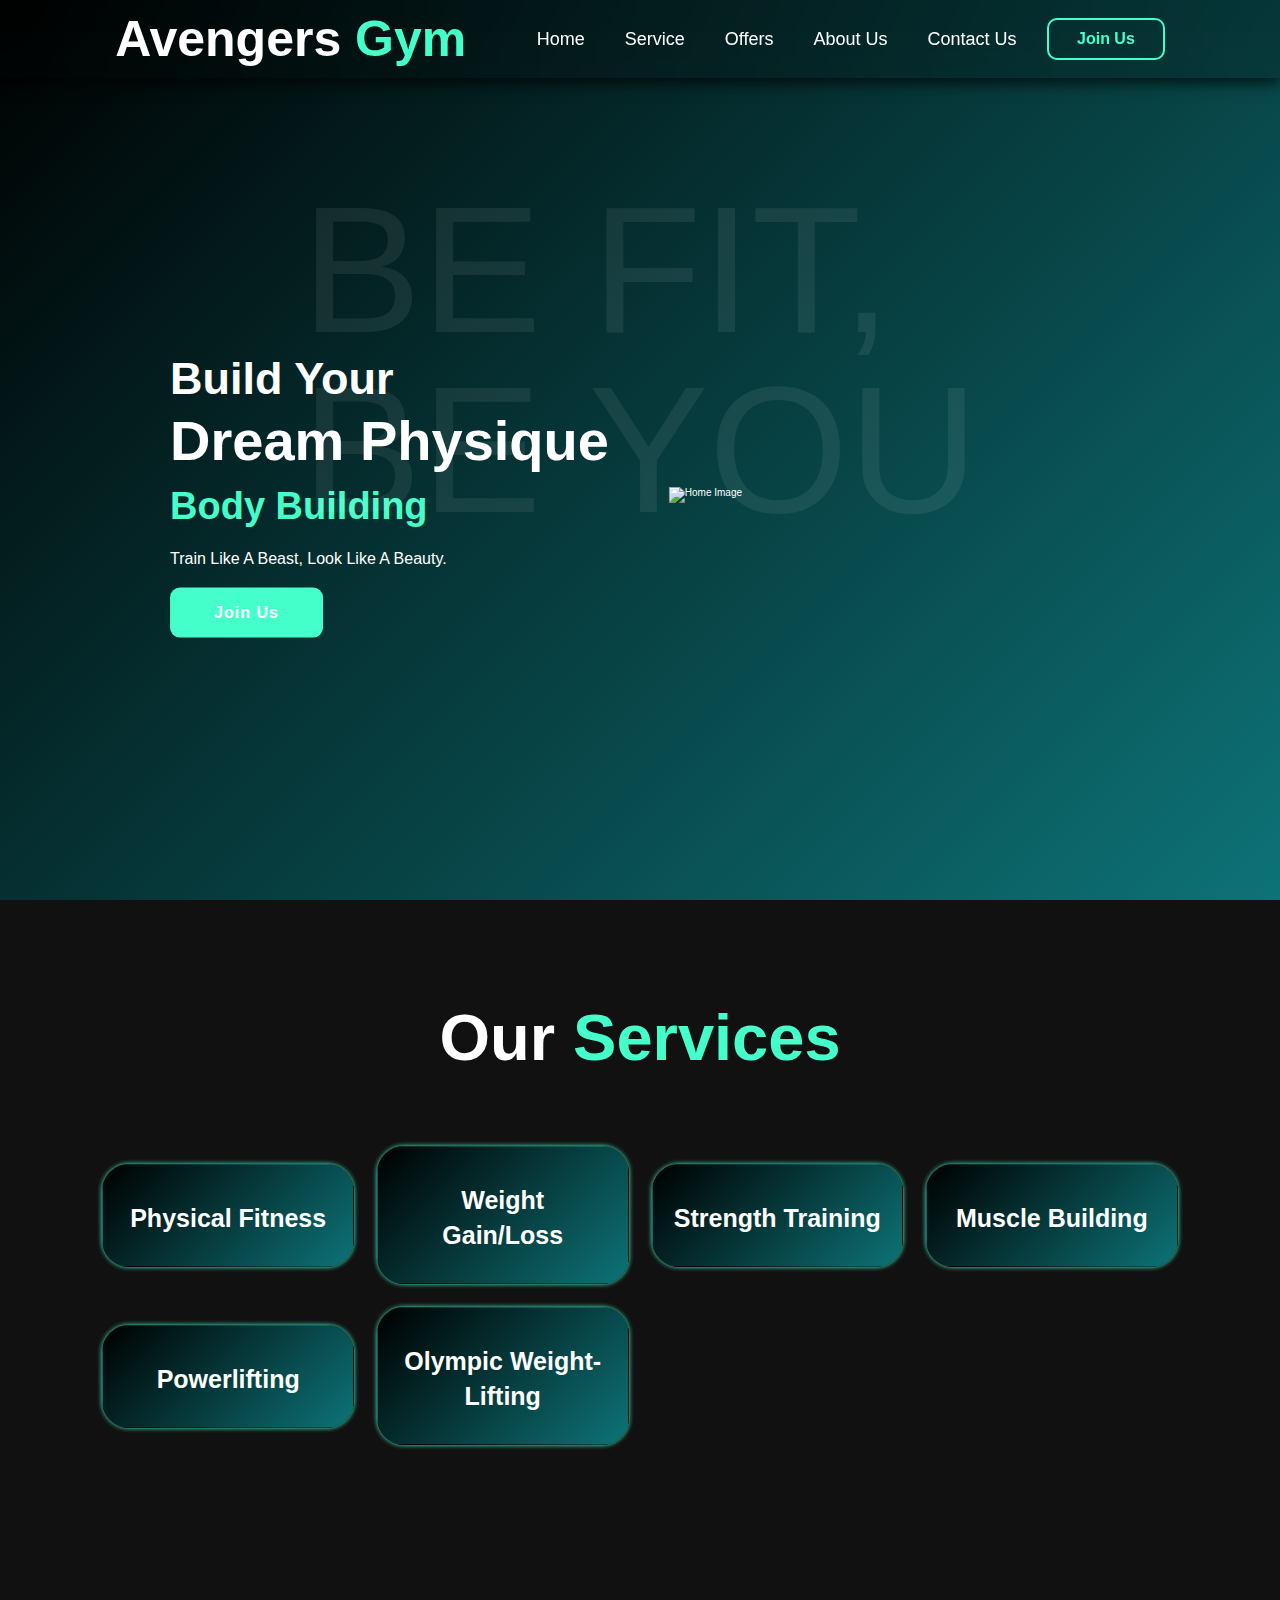
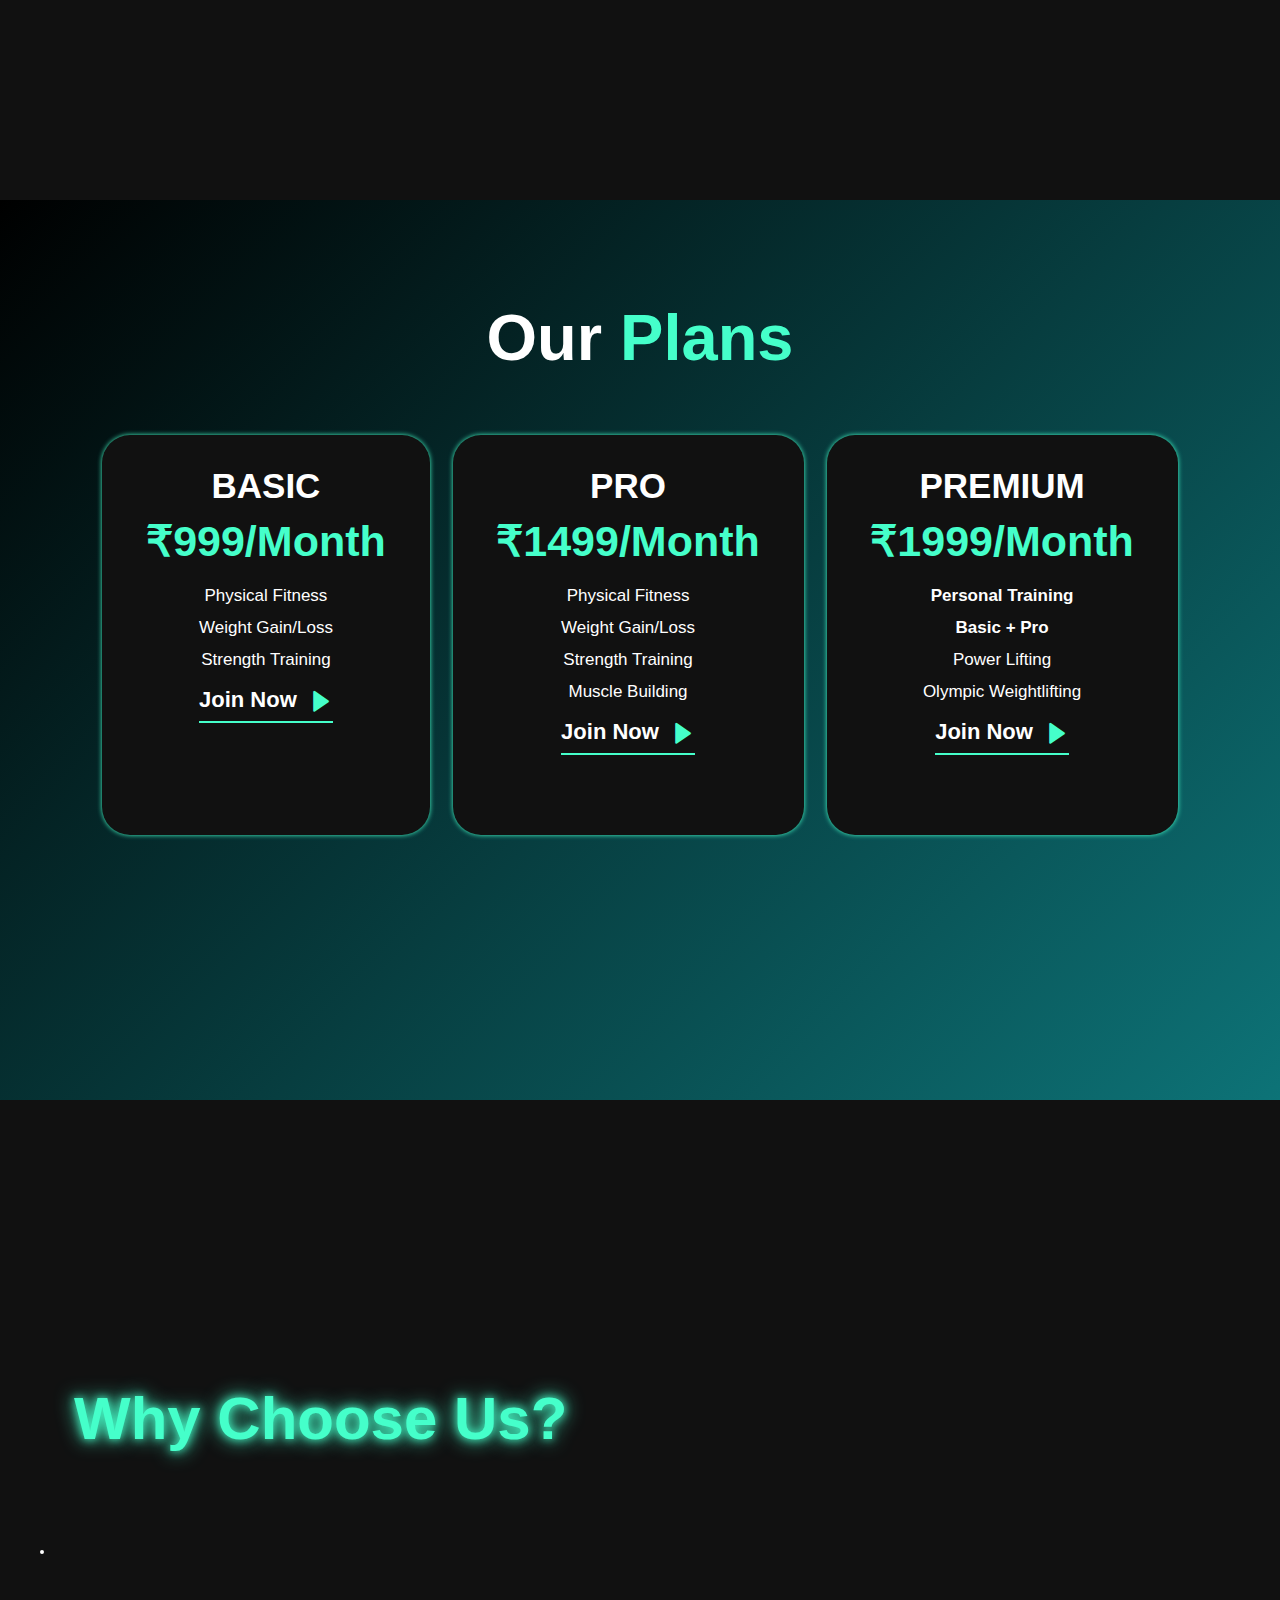
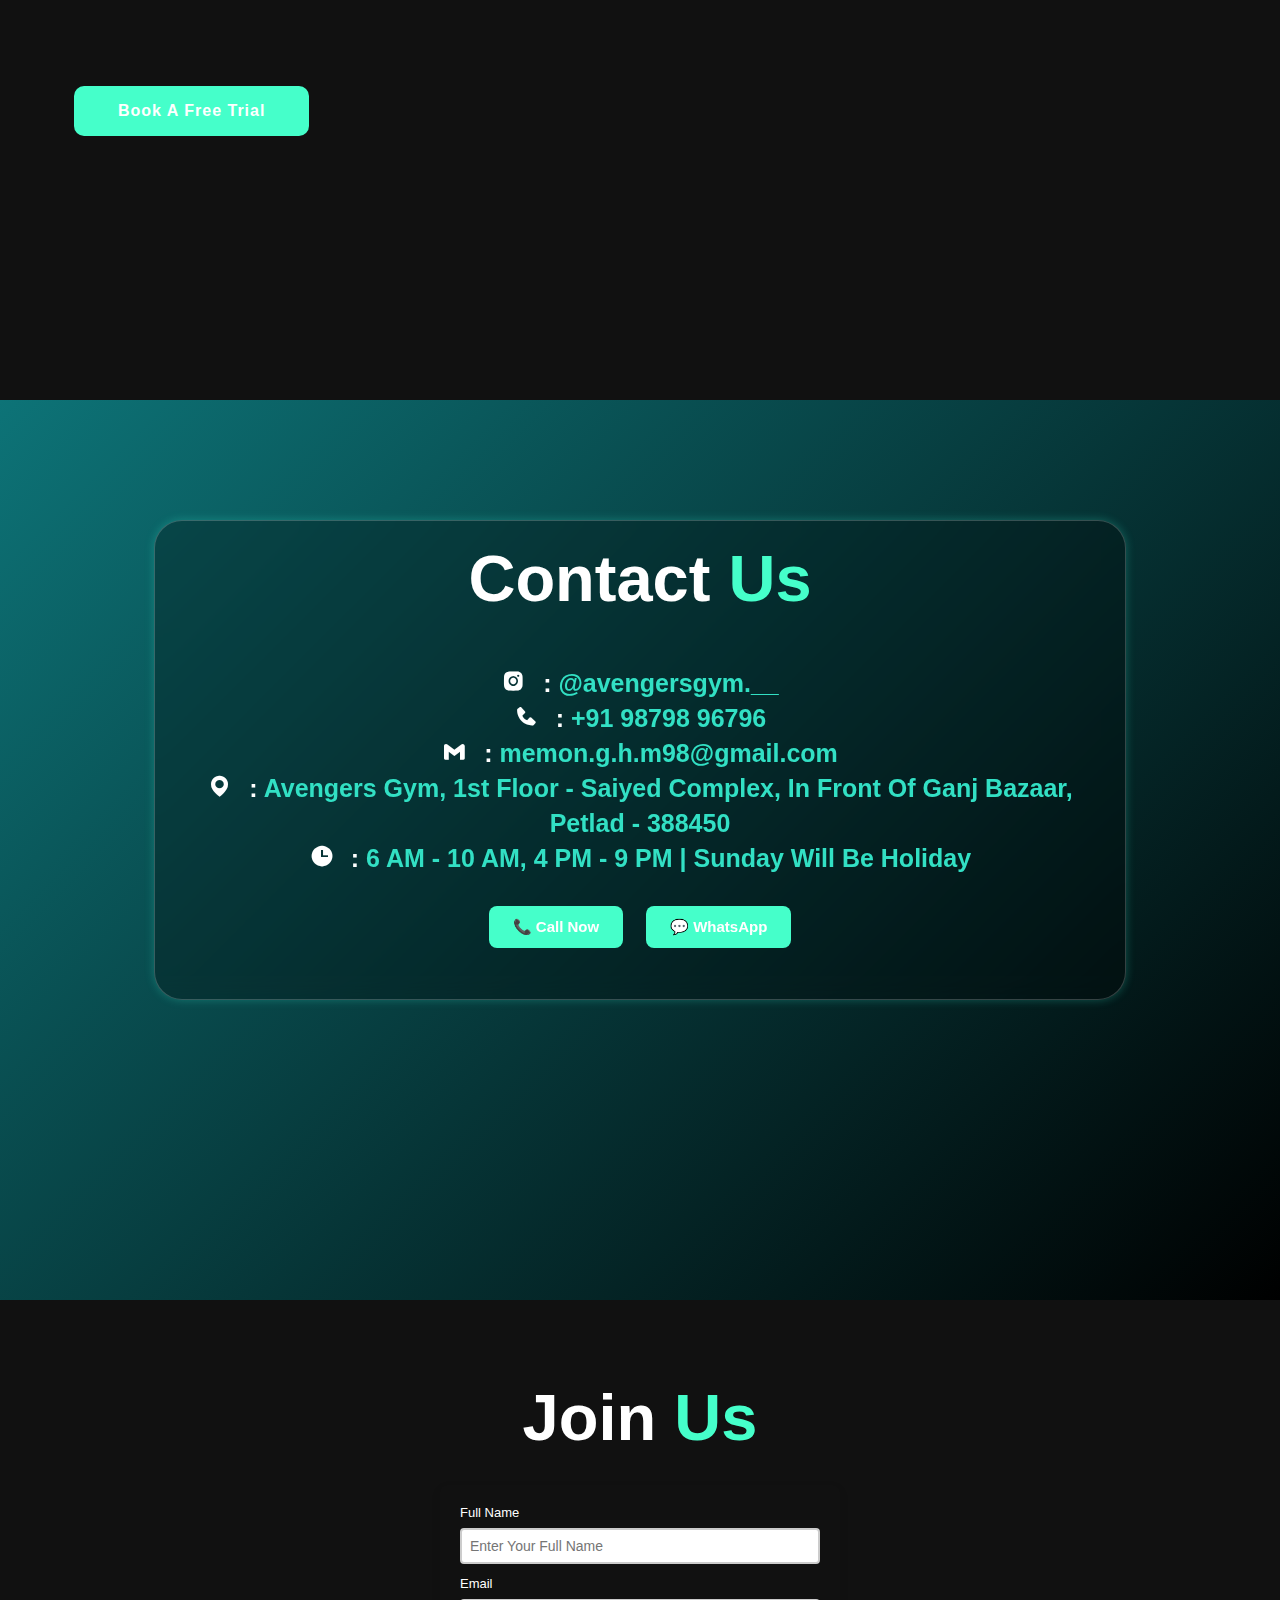
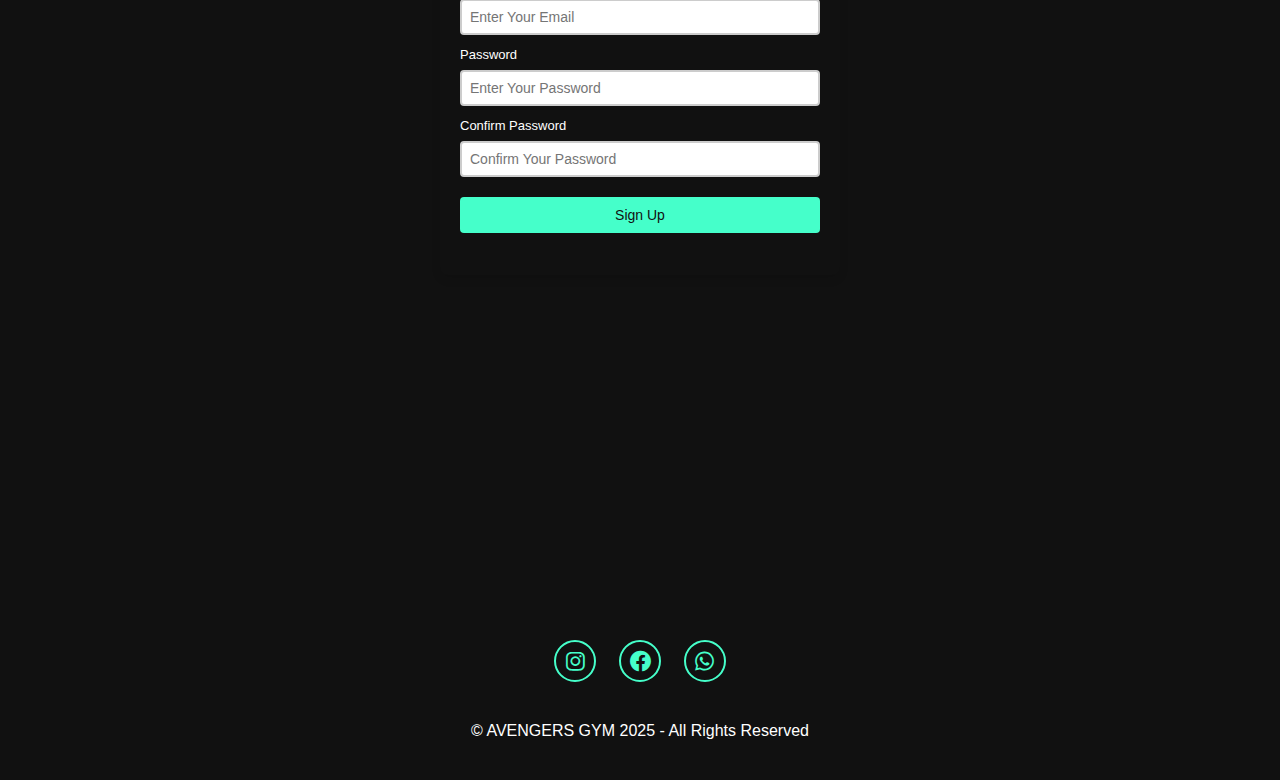
==== index.html @ ad90dfa6 "Fix Bugs In Menu Button & Improve Responsiveness" ====
<!DOCTYPE html>
<html lang="en">
<head>
    <meta charset="UTF-8">
    <meta name="viewport" content="width=device-width, initial-scale=1.0">
    <link href="https://unpkg.com/boxicons@2.1.4/css/boxicons.min.css" rel="stylesheet">
    <link href="style.css" rel="stylesheet">
    <link rel="webpage icon" type="png" href="Docs/dumbbell.png">
    <title>Avengers Gym</title>
</head>
<body>
    <!--Header Section -->
    <header>
        <a href="#home" class="logo">Avengers <span>Gym</span></a>
        <div class='bx bx-menu' id="menu-icon"></div>
        <ul class="navbar">
            <li><a href="#home">Home</a></li>
            <li><a href="#services">Service</a></li>
            <li><a href="#plans">Offers</a></li>
            <li><a href="#about">About Us</a></li>
            <li><a href="#contact">Contact Us</a></li>
        </ul>
        <div class="top-btn">
            <a href="#join-us" class="nav-btn">Join Us</a>
        </div>
    </header>

    <!-- Home Section -->
    <section class="home" id="home">
        <div class="home-content">
            <h3>Build Your</h3>
            <h1>Dream Physique</h1>
            <h3><span class="multiple-text">Body Building</span></h3>
            
            <p>Train Like A Beast, Look Like A Beauty.</p>
            
            <a href="#join-us" class="btn">Join Us</a>
        </div>

        <div class="home-img">
            <img src="Docs/GYM-MAIN.png" alt="Home Image">
        </div>
    </section>

    <!-- Services Section -->
     <section class="services" id="services">
        <h2 class="heading">Our <span>Services</span></h2>

        <div class="services-content">
            <div class="row">
                <img src="Docs/GYM-1.jpg"alt="">
                <h4>Physical Fitness</h4>
            </div>
            <div class="row">
                <img src="Docs/GYM-2.jpg"alt="">
                <h4>Weight Gain/Loss</h4>
            </div>
            <div class="row">
                <img src="Docs/GYM-3.jpg"alt="">
                <h4>Strength Training</h4>
            </div>
            <div class="row">
                <img src="Docs/GYM-4.jpg"alt="">
                <h4>Muscle Building</h4>
            </div>
            <div class="row">
                <img src="Docs/GYM-5.jpg"alt="">
                <h4>Powerlifting</h4>
            </div>
            <div class="row">
                <img src="Docs/GYM-6.jpg"alt="">
                <h4>Olympic Weight-Lifting</h4>
            </div> 
        </div>
     </section>

      <!-- Pricing Section -->
      <section class="plans" id="plans">
        <h2 class="heading">Our <span>Plans</span></h2>
        <div class="plans-content">
            <div class="box">
                <h3>BASIC</h3>
                <h2><span>₹999/Month</span></h2>
                <ul>
                    <li>Physical Fitness</li>
                    <li>Weight Gain/Loss</li>
                    <li>Strength Training</li>
                </ul>
                <a href="#join-us">
                    Join Now
                    <i class='bx bxs-right-arrow'></i>
                </a>
            </div>
            <div class="box">
                <h3>PRO</h3>
                <h2><span>₹1499/Month</span></h2>
                <ul>
                    <li>Physical Fitness</li>
                    <li>Weight Gain/Loss</li>
                    <li>Strength Training</li>
                    <li>Muscle Building</li>
                </ul>
                <a href="#join-us">
                    Join Now
                    <i class='bx bxs-right-arrow'></i>
                </a>
            </div>
            <div class="box">
                <h3>PREMIUM</h3>
                <h2><span>₹1999/Month</span></h2>
                <ul>
                    <li><b>Personal Training</b></li>
                    <li><b>Basic + Pro</b></li>
                    <li>Power Lifting</li>
                    <li>Olympic Weightlifting</li>
                </ul>
                <a href="#join-us">
                    Join Now
                    <i class='bx bxs-right-arrow'></i>
                </a>
            </div>
    </div>
    </section>
    
    <!-- About Section -->
     <section class="about" id="about">
       <div class="about-img">
           <img src="Docs/ABOUT.jpg" alt="">
       </div>
       <div class="about-content">
           <h2 class="heading">Why Choose Us?</h2>
           <p>At Avenger Gym, We’re Committed To Helping You Achieve Your Fitness Goals. </p>
           <p>Whether You’re A Beginner Or A Fitness Enthusiast, Our State-Of-The-Art Facility, Expert Trainers, And Supportive Community Are Here To Guide You Every
               Step Of The Way.</p>
           <p>From Strength Training To Weight Management And Overall Wellness, We Offer Everything You Need To Transform Your Lifestyle.</p>
           <p>Join Us Today And Unleash The Hero Within You !</p>
               <a href="#join-us" class="btn">Book A Free Trial</a>
       </div>
     </section>

     <!-- Contact Us Section -->
    <section class="contact" id="contact">
        <div class="contact-content">
            <h2 class="heading">Contact <span>Us</span></h2>
            <div class="contact-info">
                <p><strong><i class='bx bxl-instagram-alt'></i> : </strong> <a href="https://www.instagram.com/avengersgym.__?utm_source=ig_web_button_share_sheet&igsh=ZDNlZDc0MzIxNw==" target="_blank">@avengersgym.__</a></p>
                <p><strong><i class='bx bxs-phone'></i> : </strong> <a href="tel:+919879896796" target="_blank">+91 98798 96796</a></p>
                <p><strong><i class='bx bxl-gmail'></i> : </strong> <a href="mailto:memon.g.h.m98@gmail.com" target="_blank">memon.g.h.m98@gmail.com</a></p>
                <p><strong><i class='bx bxs-map'></i> : </strong><a href="https://maps.app.goo.gl/wfqD84G5ADTEjKHA9" target="_blank"> Avengers Gym, 1st Floor - Saiyed Complex, In Front Of Ganj Bazaar, Petlad - 388450 </a></p>
                <p><strong><i class='bx bxs-time'></i> :  </strong> <a href="#"> 6 AM - 10 AM, 4 PM - 9 PM | Sunday Will Be Holiday</a></p>
            </div>
            <div class="contact-buttons">
                <a href="tel:+919879896796" class="contact-btn">📞 Call Now</a>
                <a href="https://wa.me/919879896796" class="contact-btn">💬 WhatsApp</a>
            </div>            
        </div>
    </section>

    
    <!-- Join Us Section -->
    <section class="join-us" id="join-us">
        <h2 class="heading">Join <span>Us</span></h2>
        <form action="" class="registration-form">
            <div class="form-group">
                <label for="name">Full Name</label>
                <input type="text" id="name" name="name" placeholder="Enter Your Full Name" required>
            </div>
            <div class="form-group">
                <label for="email">Email</label>
                <input type="email" id="email" name="email" placeholder="Enter Your Email" required>
            </div>
            <div class="form-group">
                <label for="password">Password</label>
                <input type="password" id="password" name="password" placeholder="Enter Your Password" required>
            </div>
            <div class="form-group">
                <label for="confirm-password">Confirm Password</label>
                <input type="password" id="confirm-password" name="confirm-password" placeholder="Confirm Your Password" required>
            </div>
            <div class="form-group">
                <button type="submit" class="submit-btn">Sign Up</button>
            </div>
        </form>
    </section>

    <!-- Footer Section -->
     <footer class="footer">
        <div class="social">
            <a href="#"><i class='bx bxl-instagram'></i></a>
            <a href="#"><i class='bx bxl-facebook-circle'></i></a>
            <a href="#"><i class='bx bxl-whatsapp'></i></a>
        </div>

        <p class="copyright">
            &copy; AVENGERS GYM 2025 - All Rights Reserved
        </p>
     </footer>

     <script src="https://unpkg.com/typed.js@2.1.0/dist/typed.umd.js"></script>
     <script src="script.js"></script>
</body>
</html>
---- style.css ----
*{
    margin: 0;
    padding: 0;
    box-sizing: border-box;
    text-decoration: none;
    list-style: none;
    border: none;
    outline: none;
    scroll-behavior: smooth;
    font-family: 'Agency FB', Arial, sans-serif;
}
:root{
    --bg-color : linear-gradient(135deg, #000, #0d7377);
    --secondary-bg-color : #111;
    --text-color : #fff;
    --main-color : #45ffca;
}

html{
    scroll-behavior: smooth;
    font-size: 62.5%;
    overflow-x: hidden;
}

body{
    background: var(--bg-color);
    color: var(--text-color);
    background-attachment: fixed;
    background-size: cover;
    background-color: #000;
}

section{
    min-height: 100vh;
    padding: 10rem 8% 2rem;
}

/* Header Section Code */
header{
    position: fixed;
    width: 100%;
    top: 0;
    right: 0;
    z-index: 1000;
    display: flex;
    justify-content: space-between;
    align-items: center;
    padding: 1rem 9%;
    background: rgba(0, 0, 0, 0.2);
    backdrop-filter: blur(20px);
    box-shadow: 0px 4px 15px rgba(0, 0, 0, 0.8);
    transition: all 0.5 ease-in-out;
}

.logo{
    font-size: 5rem;
    color: var(--text-color);
    font-weight: 800;
    cursor: pointer;
    transition: 0.3s ease-in-out;
}
.logo:hover{
    transform: scale(1.1);
    color: var(--main-color);
    text-shadow: 0 0 10px var(--main-color), 0 0 20px var(--main-color);
}
span{
    color : var(--main-color);
}
.logo:hover span{
    color: var(--text-color);
}

.navbar{
    display: flex;
}

.navbar a{
    font-size: 1.8rem;
    font-weight: 500;
    color: var(--text-color);
    margin-left: 4rem;
    transition: all 0.5s ease-in-out, border-bottom 0.3s ease-in-out;
    border-radius: 3px solid transparent;
}

.navbar a:hover,
.navbar a.active{
    color: var(--main-color);
    border-bottom: 3px solid var(--main-color);
}

.nav-btn{
    display: inline-block;
    padding: 1rem 2.8rem;
    background: transparent;
    color: var(--main-color);
    border: 2px solid var(--main-color);
    border-radius: 1rem;
    font-size: 1.6rem;
    font-weight: 600;
    transition: all 0.5s ease;
}

.nav-btn:hover{
    background: var(--main-color);
    color: var(--secondary-bg-color);
    box-shadow: 0px 0px 10px var(--main-color);
}

#menu-icon{
    font-size: 3.6rem;
    background: rgba(0, 0, 0, 0.3); 
    backdrop-filter: blur(20px);
    cursor: pointer;
    display: none;
}

/* Home Section Code */
.home{
    display: flex;
    justify-content: center;
    align-items: center;
}
.home-content{
    position: absolute;
    top: 55%;
    left: 15%;
    transform: translateY(-50%) translateX(-5%);
}
.home-content h3{
    font-size: 4.5rem;
    font-weight: 700;
}
.home-content span{
    font-size: 3.8rem;
    font-weight: 550;
}
span{
    color: var(--main-color);
}
.home-content h1{
    font-size: 5.6rem;
    font-weight: 700;
    line-height: 1.3;
}
.home-img img {
    width: 45vw;
    position: absolute;
    top: 55%;
    right: 5%;
    transform: translateY(-50%) translateX(5%); /* Shifting to the right */
}
.home-img::before{
    content: 'BE FIT,\A BE YOU';
    position:absolute;
    top: 20%;
    left: 50%;
    transform: translateX(-50%);
    font-size: 18rem;
    font-weight: 400;
    line-height: 1;
    color: var(--text-color);
    opacity: 0.07;
    z-index: 1;
    white-space: pre;
}
.home-content p{
    font-size: 1.6rem;
    margin: 2rem 0;
}
.btn{
    display: inline-block;
    padding: 16px 44px;
    background: var(--main-color);
    border-radius: 1rem;
    box-shadow: none;
    font-size: 1.6rem;
    color: var(--text-color);
    letter-spacing: 0.1rem;
    font-weight: 600;
    transition:all 0.5s ease;
}
.btn:hover{
    color: var(--secondary-bg-color);
    box-shadow: 0 0 1.6rem var(--main-color);
    transform: scale(1.05);
}
.btn:active{
    transform: scale(0.98);
    box-shadow: inset 0 0 5s var(--main-color);
}

/* Services Section Code */
.services{
    background: var(--secondary-bg-color);
    text-align: center;
}
.heading{
    display: inline-block;
    font-size: 6.5rem;
    margin-bottom: 3rem;
    transition: 0.3s ease-in-out;
}
.heading:hover{
    transform: scale(1.1);
    text-shadow: 0 0 10px var(--main-color), 0 0 20px var(--main-color);
}
.services-content{
    display: grid;
    grid-template-columns: repeat(auto-fit, minmax(250px, 1fr));
    align-items: center;
    gap: 2.3rem;
    margin-top: 4.1rem;
}
.row{
    background: var(--bg-color);
    border-radius: 27px;
    border: 1px solid transparent;
    box-shadow: 0 0 5px var(--main-color);
    padding: 20px;
    transition: all 0.5s ease;
}
.row img{
    height: auto;
    width: 100%;
    border-radius: 27px;
    margin-bottom: 1.4rem;
}
.row h4{
    font-size: 2.5rem;
    font-weight: 700;
    margin-bottom: 10px;
    line-height: 1.4;
}
.row:hover{
    border: 1px solid var(--main-color);
    transform: translateY(-3px) scale(1.02);
    cursor: pointer;
}


/* Pricing Section */
.plans{
    background: var(--bg-color);
    text-align: center;
}
.plans-content{
    display: grid;
    grid-template-columns: repeat(auto-fit, minmax(200px, auto));
    align-items: center;
    gap: 2.3rem;
    margin-top: 3rem;
    padding: 0;
}
.plans-content .heading{
    display: inline-block;
    color: var(--main-color);
    padding: 2rem;
    text-align: center;
    font-size: 6rem;
    transition: 0.3s ease-in-out;
}
.box{
    padding: 30px 30px 50px 30px;
    height: 40rem;
    background: var(--secondary-bg-color);
    border-radius: 28px;
    border: 1px solid transparent;
    box-shadow: 0 0 5px var(--main-color);
    transition: all 0.5s ease;
    cursor: pointer;
}
.box h3{
    font-size: 35px;
    font-weight: 600;
    margin-bottom: 10px;
}
.box h2{
    font-size: 43px;
    font-weight: 700;
    margin-bottom: 20px;
}
.box ul li{
    list-style: none;
    font-size: 1.7rem;
    padding-bottom: 1.2rem;
}
.box a{
    display: inline-block;
    font-size: 22px;
    line-height: 1.2rem;
    font-weight: 700;
    padding: 7px 0;
    color: var(--text-color);
    border-bottom: 2px solid var(--main-color);
    transition: all 0.5s ease;
}
.box i{
    vertical-align: middle;
    font-size: 25px;
    color: var(--main-color);
    margin-left: 5px;
}
.box a:hover{
    color: var(--main-color);
    transform: scale(1.05);
    border-bottom: 2px solid var(--main-color);
}
.box:hover{
    border: 1px solid var(--main-color);
    transform: translateY(-5px) scale(1.02);
}

/* About Section Code */
.about{
    background: var(--secondary-bg-color);
    display: flex;
    justify-content: center;
    align-items: center;
    padding: 4rem;
    gap: clamp(1rem, 2vw, 2rem);
}

.about-img img{
    width: 35vw;
    border: 2px solid var(--text-color);
    border-radius: 1rem;
    transition: 0.5s ease;
}
.about-content{
    padding: 1rem;
}
.about-img img:hover{
    transform: scale(1.02);
    border: 2px solid var(--main-color);
    box-shadow: 0 10px 20px rgba(0, 0, 0, 0.5);
}
.about-content .heading{
    color: var(--main-color);
    text-align: center;
    font-size: 6rem;
    text-shadow: 0 0 10px var(--main-color), 0 0 20px var(--main-color);
}
.about-content h2{
    text-align: left;
    font-size: 2.5rem;
    line-height: 1.5;
    margin: 1rem 0;
}
.about-content p{
    font-size: 1.8rem;
    line-height: 1.8;
    margin: 2rem 0 2rem;
    margin: 1rem 0;
    opacity: 0;
    transform: translateY(20px);
    animation: fadeIn 1s forwards ease-out;
}
@keyframes fadeIn {
    0% { opacity: 0; transform: translateY(20px); }
    100% { opacity: 1; transform: translateY(0); }
}


/* Contact Us Section */
.contact {
    background: linear-gradient(135deg, #0d7377, #000); /* Gradient Background */
    padding: 12rem 12%;
    color: #ffffff; /* Text Color */
    text-align: center;
}
.contact-content{
    padding: 20px 20px 30px 20px;
    height: 48rem;
    background: rgba(0, 0, 0, 0.3);
    backdrop-filter: blur(10px);
    -webkit-backdrop-filter: blur(10px);
    border-radius: 28px;
    border: 1px solid rgba(255, 255, 255, 0.2);
    box-shadow: 0 0 10px rgba(50, 224, 196, 0.3);
    transition: all 0.5s ease;
    cursor: pointer;
}
.contact-content:hover{
    transform: scale(1.02);
    box-shadow: 0 0 20px var(--main-color), 0 0 40px var(--main-color);
    transition: all 0.4s ease-in-out;
}
.contact-content .heading {
    text-align: center;
    font-size: 6.5rem;
    margin-bottom: 3rem;
}
.contact-content .heading:hover{
    text-shadow: 0 0 10px var(--main-color), 0 0 20px var(--main-color);
}
.contact-content .heading span {
    color: var(--main-color);
}
.contact-info {
    font-size: 2.5rem;
    line-height: 3.5rem;
    margin-top: 2rem;
}
.contact-info i {
    color: var(--text-color);
    margin-right: 10px;
    font-size: 2.5rem;
}
.contact-info a{
    color: #32e0c4;
    text-decoration: none;
    font-weight: bold;
    transition: color 0.3s ease;
}
.contact-info a:hover{
    color: #14b8a6;
}
.contact-buttons {
    margin-top: 2rem;
}
.contact-btn {
    display: inline-block;
    background: var(--main-color);
    padding: 12px 24px;
    color: white;
    border-radius: 8px;
    text-decoration: none;
    font-weight: 800;
    font-size: 15px;
    margin: 10px;
    transition: 0.3s;
}
.contact-btn:hover {
    color: var(--secondary-bg-color);
    box-shadow: 0 0 1.6rem var(--main-color);
    transform: scale(1.1);
}

/* Join Us Section */
/* Section Styling */
.join-us {
    background-color: var(--secondary-bg-color);
    padding: 8rem 2rem;
    text-align: center;
}
  /* Form Styling */
.registration-form {
    max-width: 400px;
    margin: 0 auto;
    padding: 20px 20px 30px 20px;
    height: auto;
    background-color: var(--bg-color);
    border-radius: 8px;
    box-shadow: 0 4px 10px rgba(0, 0, 0, 0.1);
}
  /* Form Fields */
.form-group {
    margin-bottom: 12px;
    text-align: left;
}
  
  .form-group label {
    font-size: 13px;
    color: var(--text-color);
    margin-bottom: 8px;
    display: block;
  }
  
  .form-group input {
    width: 100%;
    padding: 8px;
    border: 2px solid #ccc;
    border-radius: 4px;
    font-size: 14px;
    transition: border 0.3s ease;
  }
  
  /* Focus Effect */
  .form-group input:focus {
    border: 2px solid var(--main-color);
    outline: none;
  }
  
  /* Submit Button */
  .submit-btn {
    width: 100%;
    padding: 10px;
    background-color: var(--main-color);
    color: var(--secondary-bg-color);
    border: none;
    border-radius: 4px;
    font-size: 14px;
    cursor: pointer;
    transition: 0.3s ease;
    margin-top: 8px;
  }
  
  /* Button Hover Effect */
  .submit-btn:hover {
    box-shadow: 0 0 1.6rem var(--main-color);
    transform: scale(1.05);
}
  
/* Footer Section */
.footer{
    position: relative;
    bottom: 0;
    width: 100%;
    padding: 40px 0;
    background-color: var(--secondary-bg-color);
}
.footer .social{
    text-align: center;
    padding-bottom: 20px;
    color: var(--main-color);
}
.footer .social a{
    font-size: 25px;
    color: var(--main-color);
    border: 2px solid var(--main-color);
    width: 42px;
    height: 42px;
    line-height: 42px;
    display: inline-block;
    text-align: center;
    border-radius: 50%;
    margin: 0 10px;
    transform: 0.3s ease-in-out;
}
.footer .social a:hover{
    transform: scale(1.2) translateY(-10px);
    background: var(--main-color);
    color: #131313;
    box-shadow: 0 0 25px var(--main-color);
}
.footer .copyright{
    margin-top: 20px;
    text-align: center;
    font-size: 16px;
    color: var(--text-color);
}

/* Scroll-Bar Design */
::-webkit-scrollbar {
    width: 0.5rem; /* Sleek scrollbar width */
}

::-webkit-scrollbar-thumb {
    background: linear-gradient(135deg, #0d7377, #45ffca); /* Matching gradient */
    border-radius: 10px; /* Rounded edges for a smooth look */
    transition: background 0.3s ease-in-out, box-shadow 0.3s ease-in-out; /* Smooth transitions */
}

::-webkit-scrollbar-thumb:hover {
    background: linear-gradient(135deg, #45ffca, #0d7377); /* Reverse gradient on hover */
    box-shadow: 0 0 10px rgba(69, 255, 202, 0.8); /* Glow effect on hover */
}

::-webkit-scrollbar-track {
    background: var(--secondary-bg-color); /* Subtle track background */
    border-radius: 10px;
}


/* Webpage Resolution */
@media (max-width: 1200px){
    html{
        font-size: 55%;
    }
}
@media (max-width: 991px){
    #menu-icon{
        display: block;
    }
    .navbar{
        position: absolute;
        top: 100%;
        right: -100%;
        width: 255px;
        min-height: 100vh;
        display: flex;
        flex-direction: column;
        transition: all 0.5s ease;
    }
    .navbar a{
        display: block;
        padding: 17px;
        font-size: 22px;
    }
    .navbar.active{
        right: 0;
    }
    header {
        padding: 2rem 3%;
    }
    section{
        padding: 10rem 3%;
    }
    .services{
        padding: 7rem;
    }
    .plans{
        padding: 10rem;
    }
    .about-content h2{
        margin-top: 2rem;
        text-align: center;
        font-size: 5rem;
    }
    .contact-content{
        margin-top: 2rem;
        text-align: center;
        font-size: 5rem;
    }
    .footer{
        padding: 40px 0;
    }
}
@media (max-width: 786px){
    .home{
        flex-direction: column;
    }
    .home-content h3{
        font-size: 4.5rem;
        margin-top: 1.5rem;
    }
    .home-content h1{
        font-size: 5rem;
        margin-top: 1.5rem;
    }
    .home-content{
        order: 2;
    }
    .home-img img{
        width: 70vw;
        margin-top: 4rem; 
    }
    #menu-icon{
        display: block;
    }
    .about{
        flex-direction: column;
    }
    .about-img img{
        width: 70vw;
        margin-top: 4rem;
    }
    .about-content{
        text-align: center;
    }
    .about-content h2{
        text-align: center;
    }
    .services h2{
        margin-bottom: 3rem;
    }
    .join-us h2 {
      font-size: 30px;
    }
    .registration-form {
      width: 90%;
    }
}
@media (max-width:617px){
    .home{
        flex-direction: column;
        justify-content: center;
        align-items: center;
    }
    .home-content{
        justify-content: center;
        align-items: center;
    }
    .home-content h3{
        font-size: 4rem;
        margin-top: 1.5rem;
    }
    .home-content h1{
        font-size: 4.5rem;
        margin-top: 1.5rem;
    }
    .home-content{
        order: 2;
    }
    .home-img img{
        width: 65vw;
        margin-top: 3rem; 
        top: 55%;
        right: 0;
    }
    .home-img::before{
        top: 40%;
        left: 50%;
        transform: translateX(-50%);
    }
    #menu-icon{
        display: block;
    }
    .about{
        flex-direction: column;
    }
    .about-img img{
        width: 70vw;
        margin-top: 4rem;
    }
    .about-content{
        text-align: center;
    }
    .about-content h2{
        text-align: center;
    }
    .services h2{
        margin-bottom: 3rem;
    }
    
    .contact-content{
        height: 55rem;
        margin-top: 2rem;
        text-align: center;
        font-size: 5rem;
    }
    .footer{
        padding: 40px 0;
    }
    .join-us h2 {
      font-size: 30px;
    }
    .registration-form {
      width: 90%;
    }
}
@media (max-width:450px){
    html{
        font-size: 50%;
    }
    #menu-icon{
        display: block;
    }
}
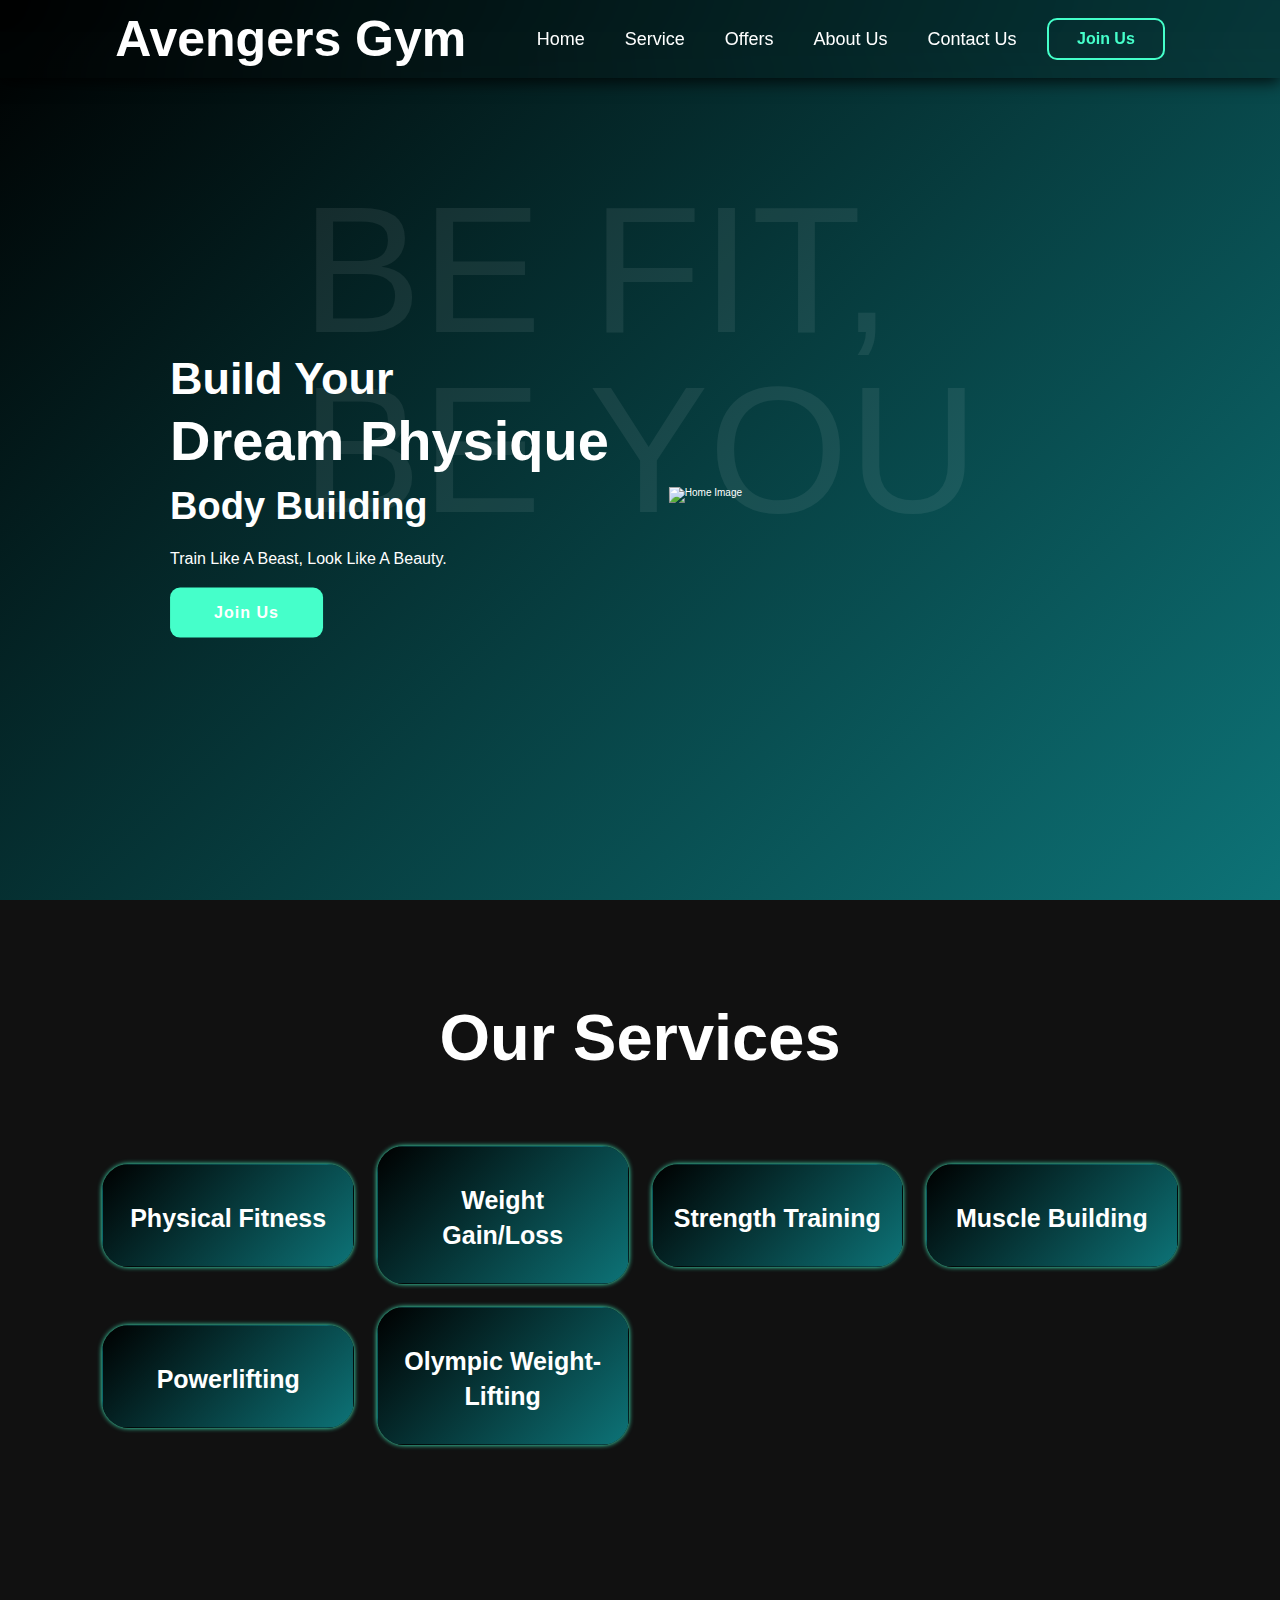
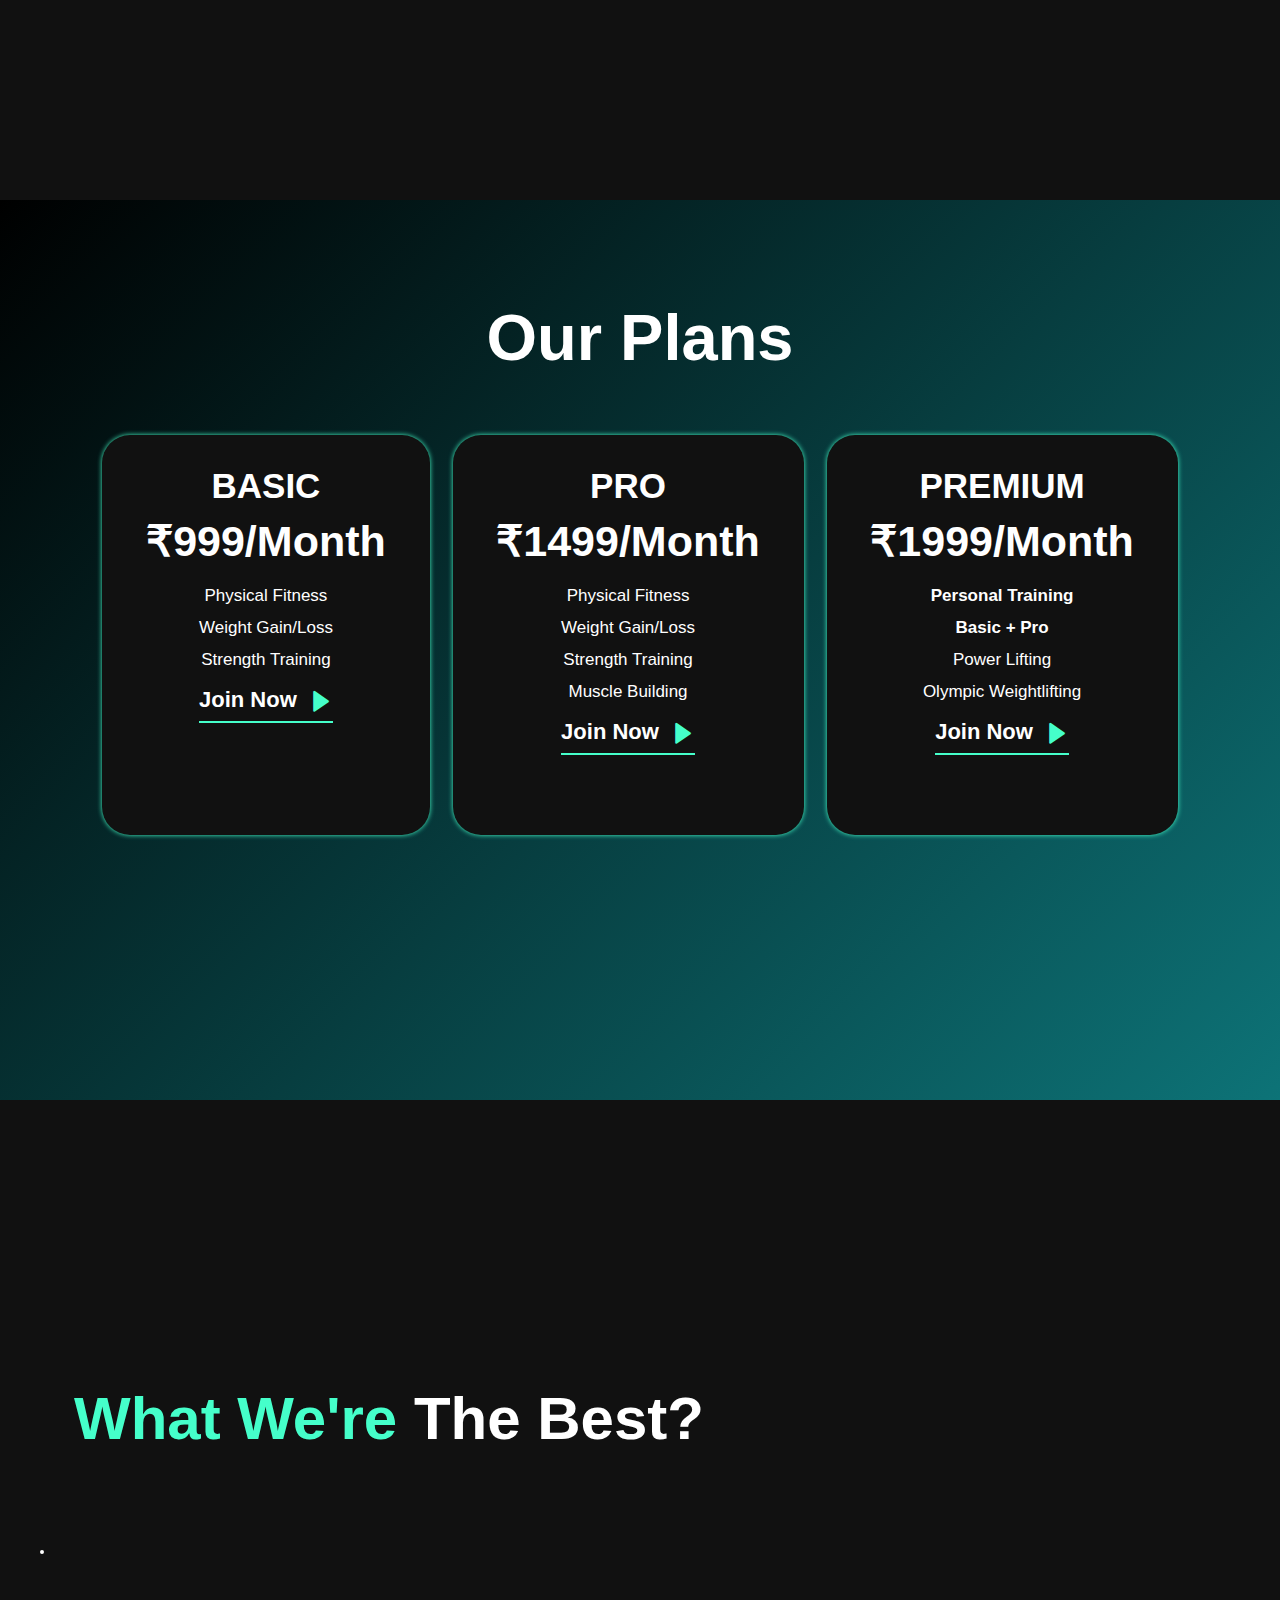
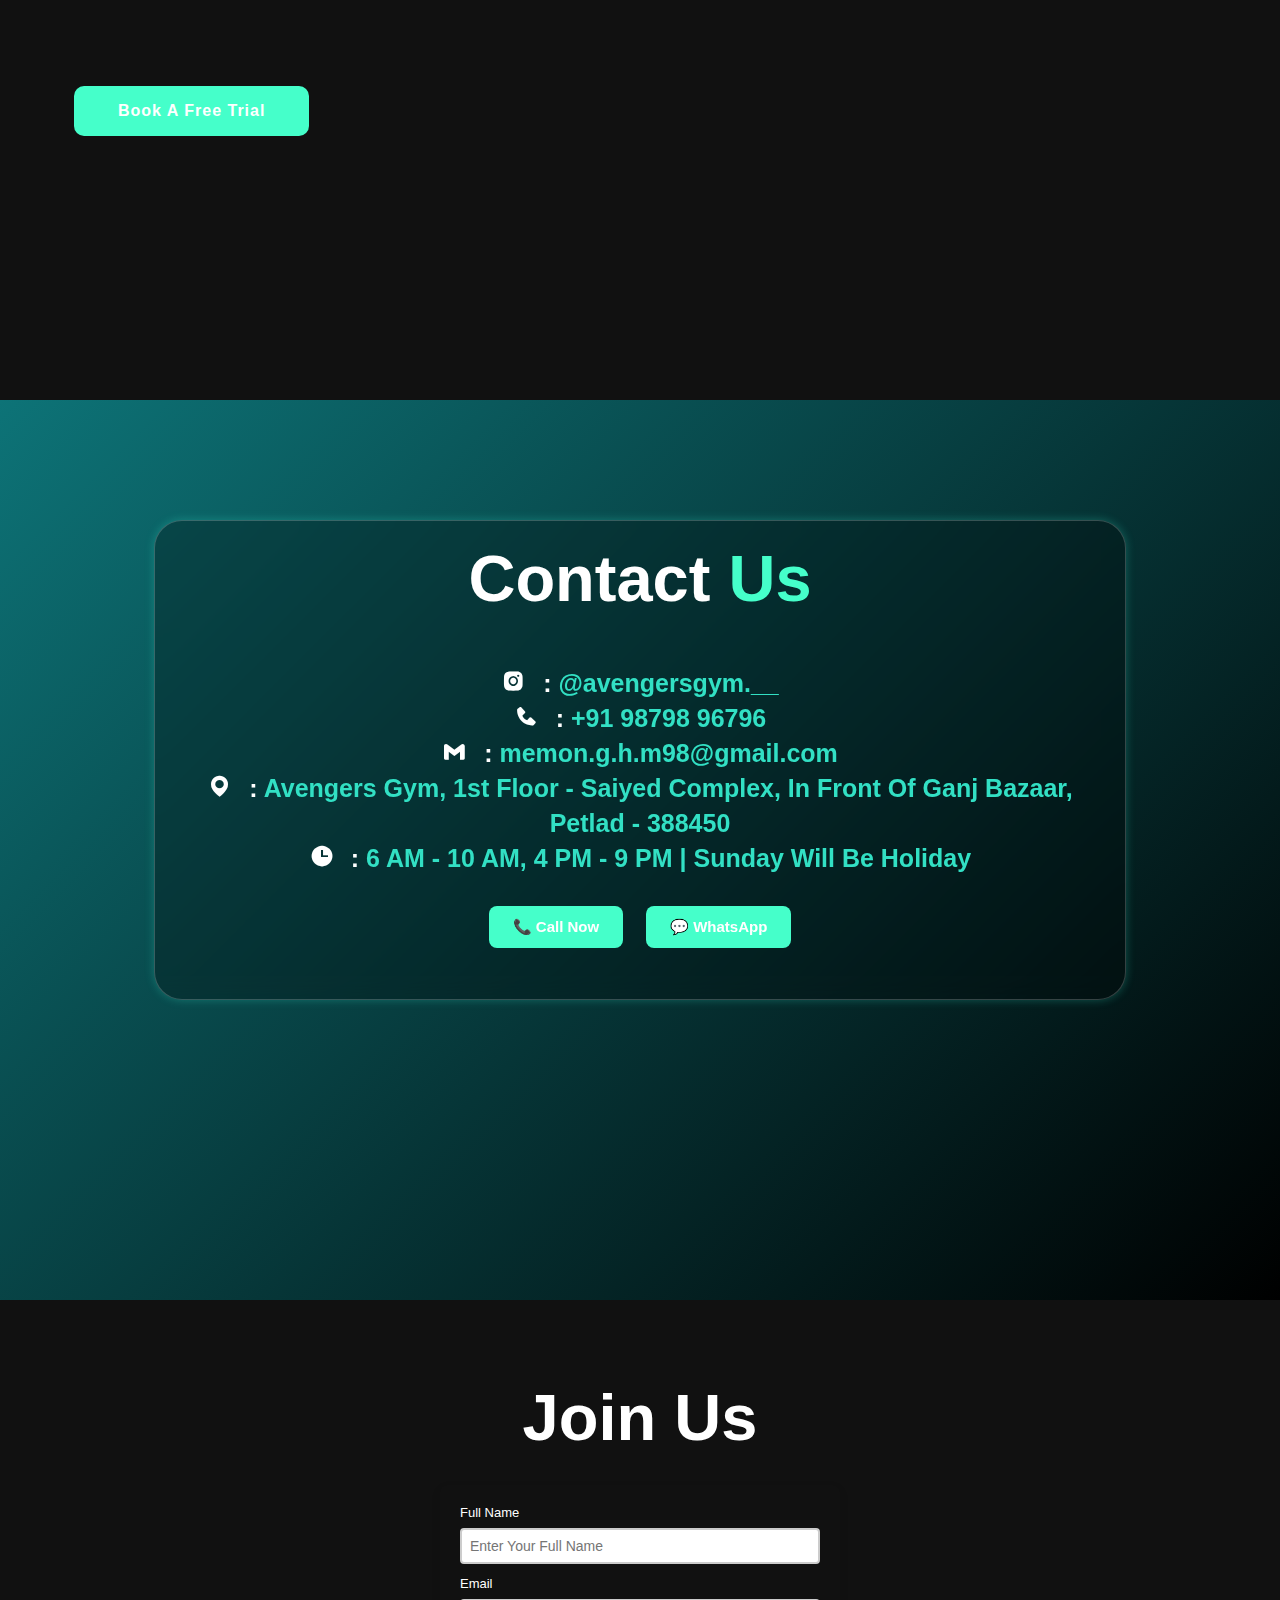
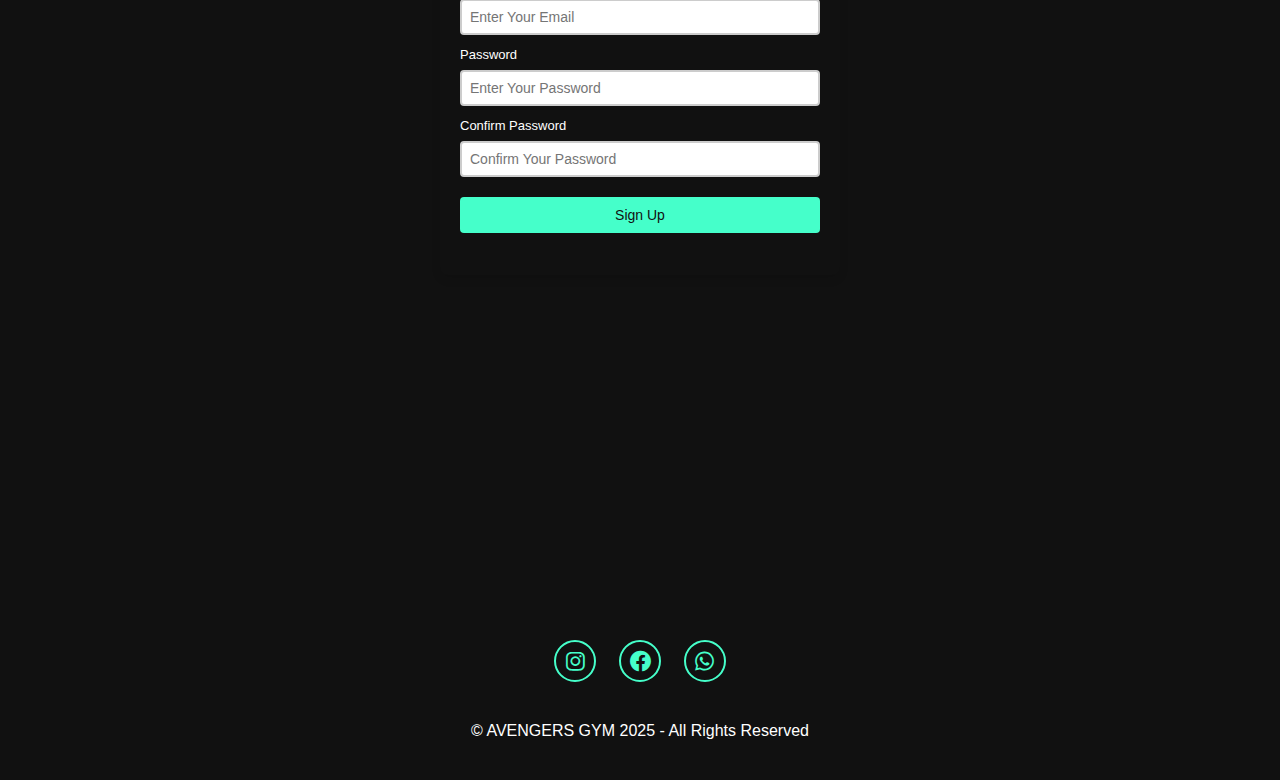
==== commit f65393e4: "Improve Styling Of About Us" ====
--- a/index.html
+++ b/index.html
@@ -128,7 +128,7 @@
            <img src="Docs/ABOUT.jpg" alt="">
        </div>
        <div class="about-content">
-           <h2 class="heading">Why Choose Us?</h2>
+           <h2 class="heading">What We're <span>The Best?</span></h2>
            <p>At Avenger Gym, We’re Committed To Helping You Achieve Your Fitness Goals. </p>
            <p>Whether You’re A Beginner Or A Fitness Enthusiast, Our State-Of-The-Art Facility, Expert Trainers, And Supportive Community Are Here To Guide You Every
                Step Of The Way.</p>
--- a/style.css
+++ b/style.css
@@ -340,7 +340,17 @@
     color: var(--main-color);
     text-align: center;
     font-size: 6rem;
-    text-shadow: 0 0 10px var(--main-color), 0 0 20px var(--main-color);
+}
+.about-content .heading:hover{
+    transform: scale(1.03);
+    color: var(--text-color);
+    text-shadow: 0 0 5px var(--main-color), 0 0 20px var(--main-color);
+}
+span{
+    color: var(--text-color);
+}
+.about-content .heading:hover span{
+    color: var(--main-color);
 }
 .about-content h2{
     text-align: left;
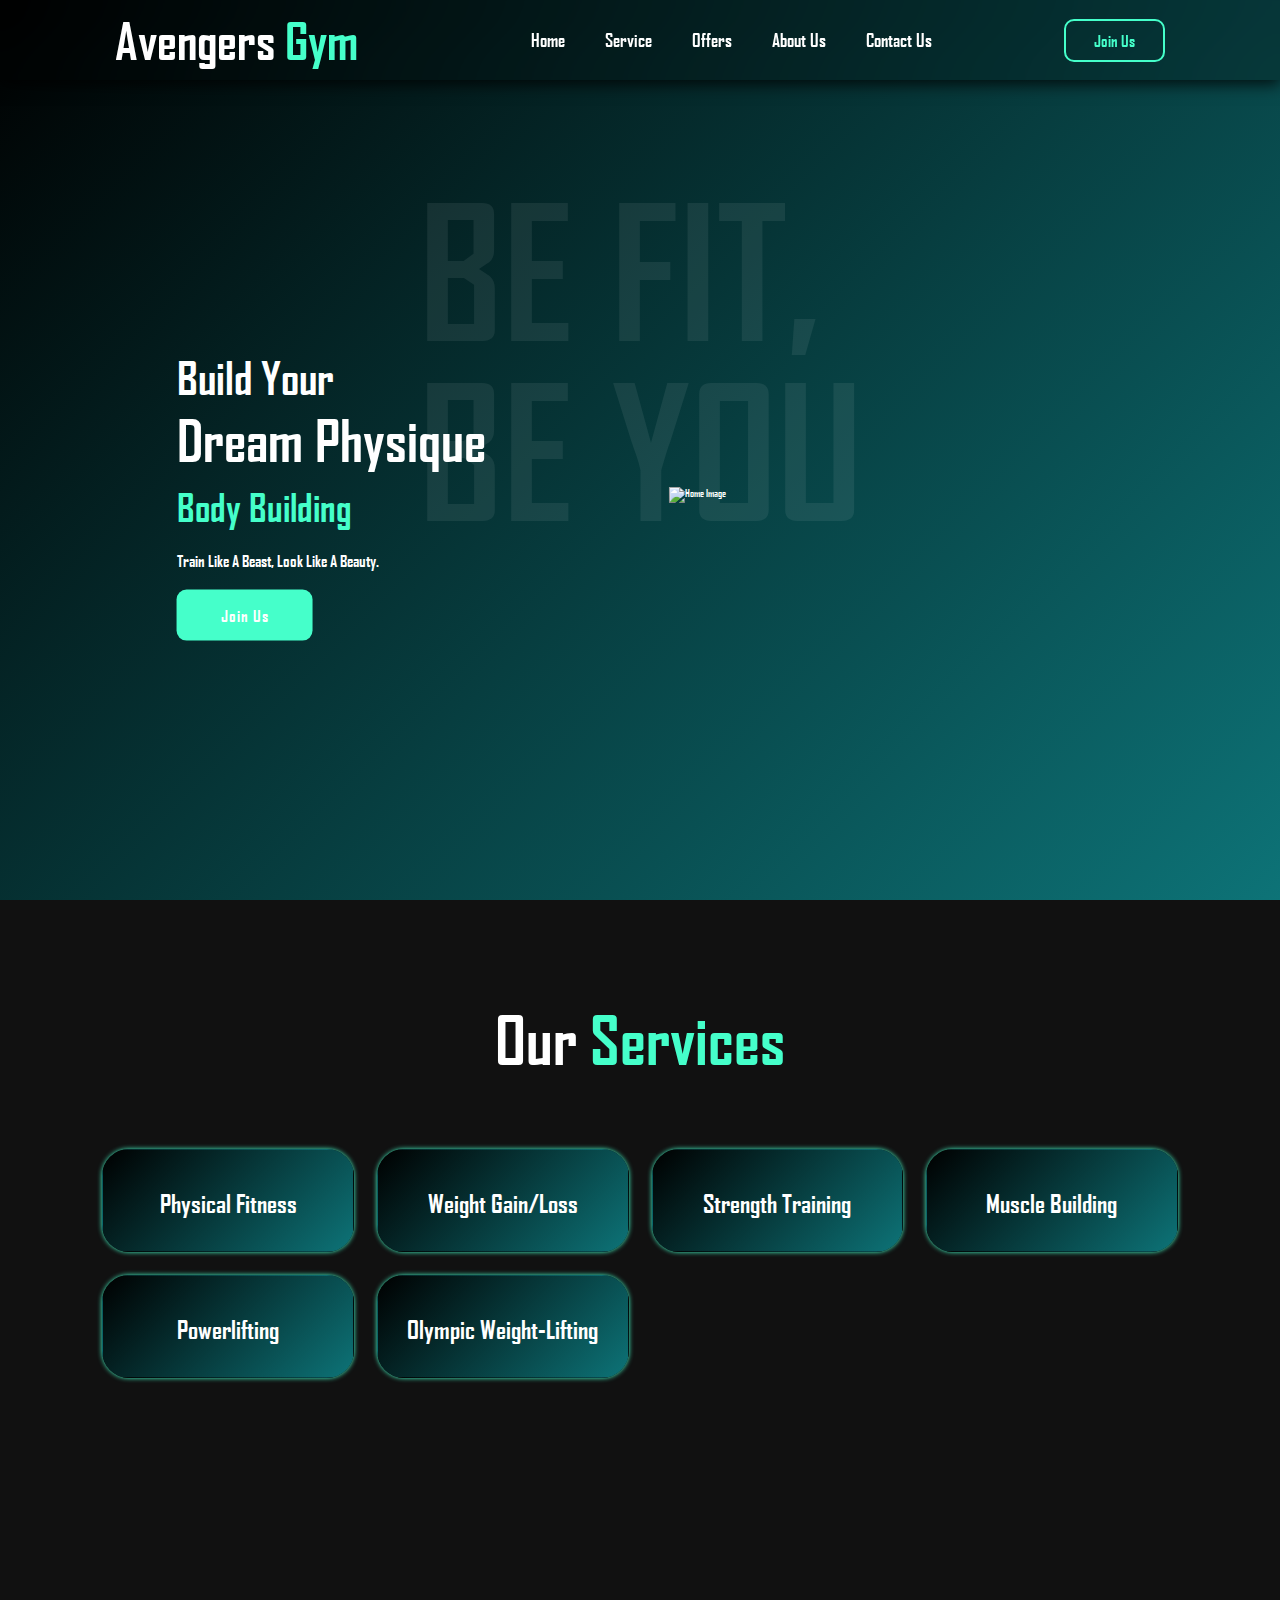
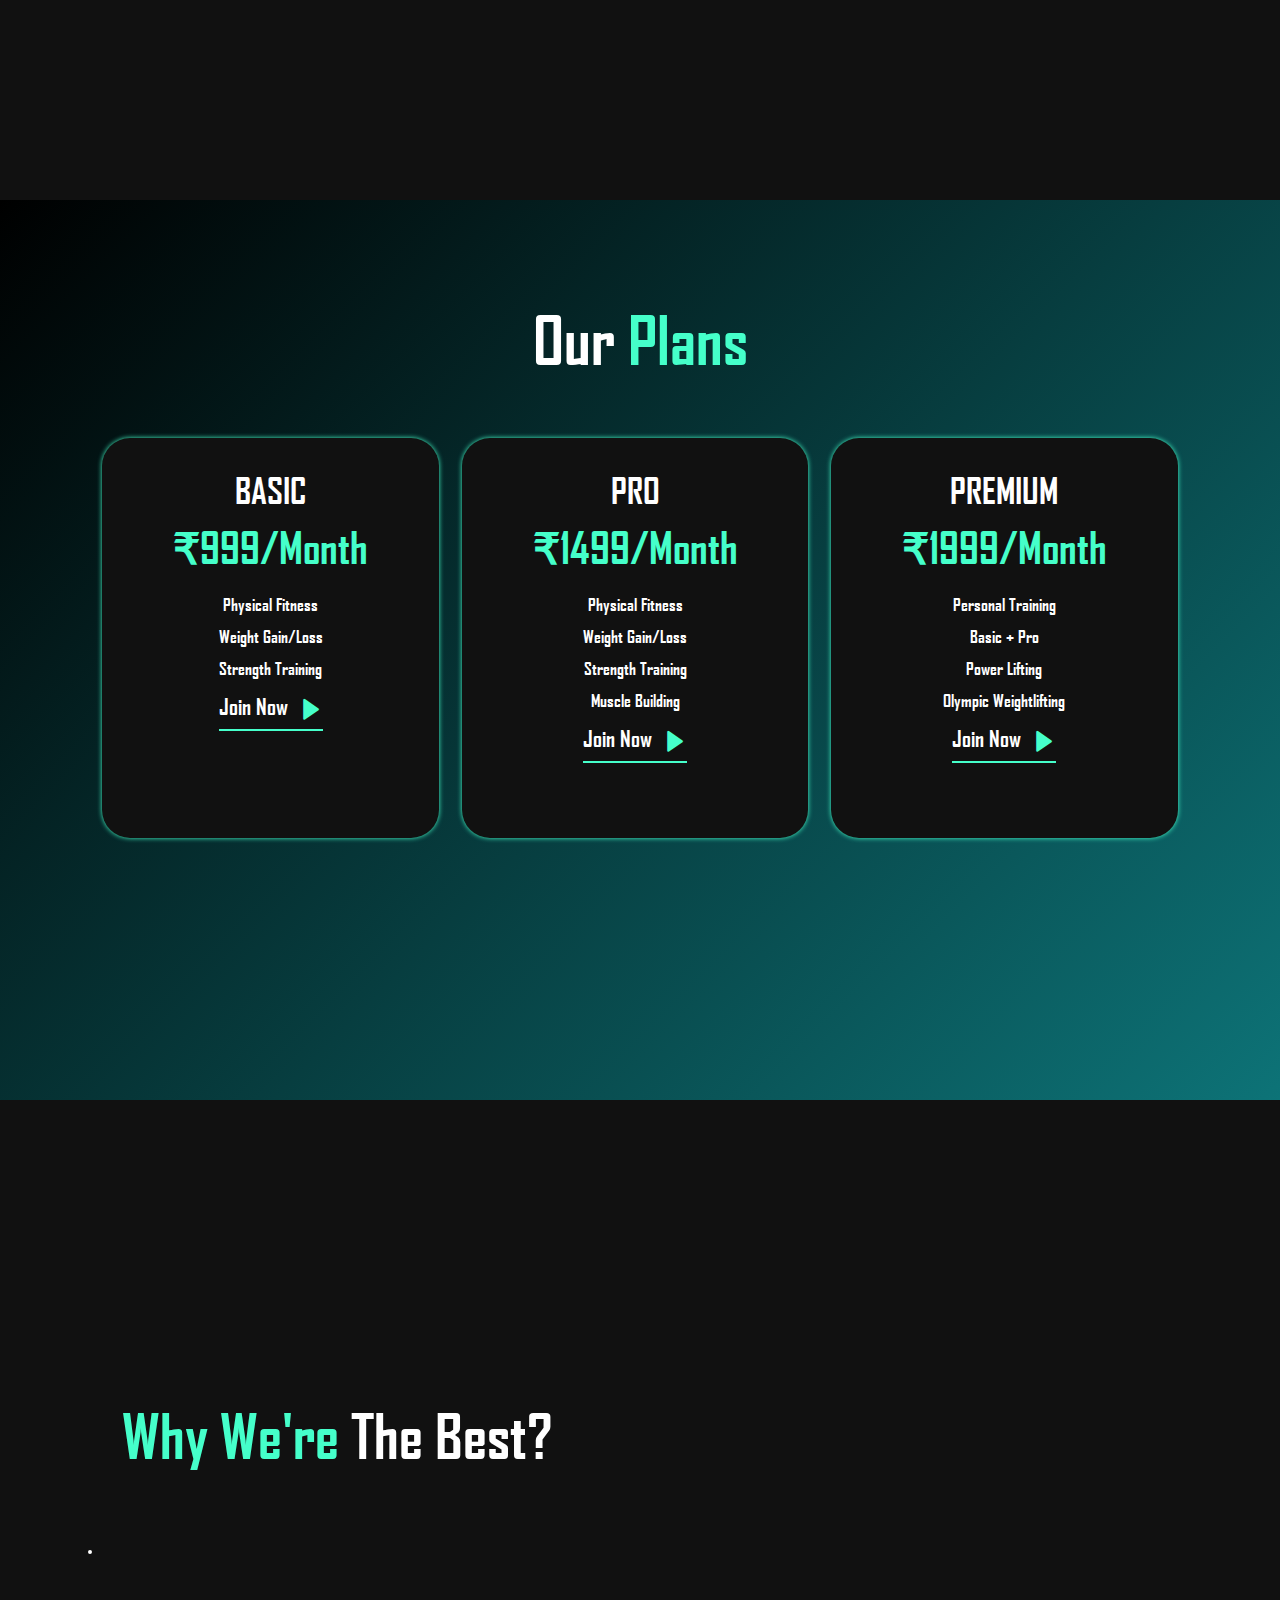
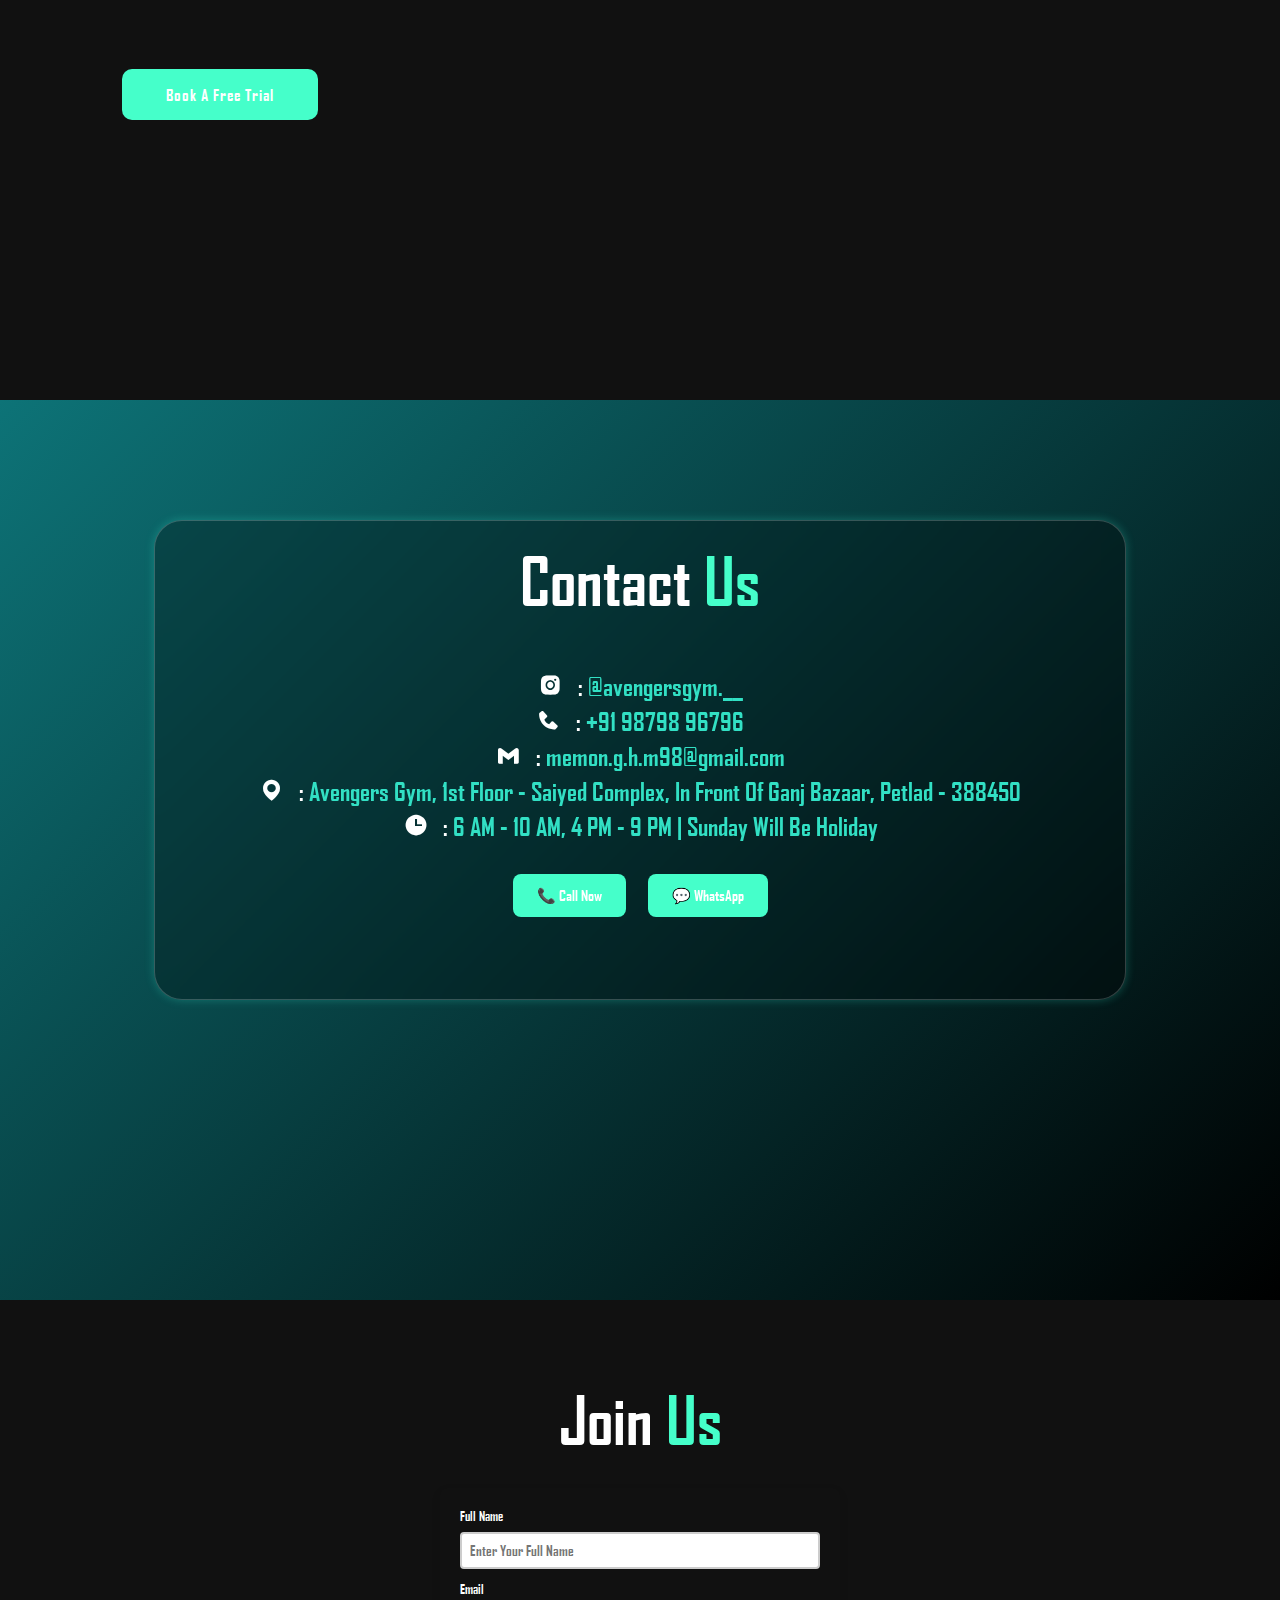
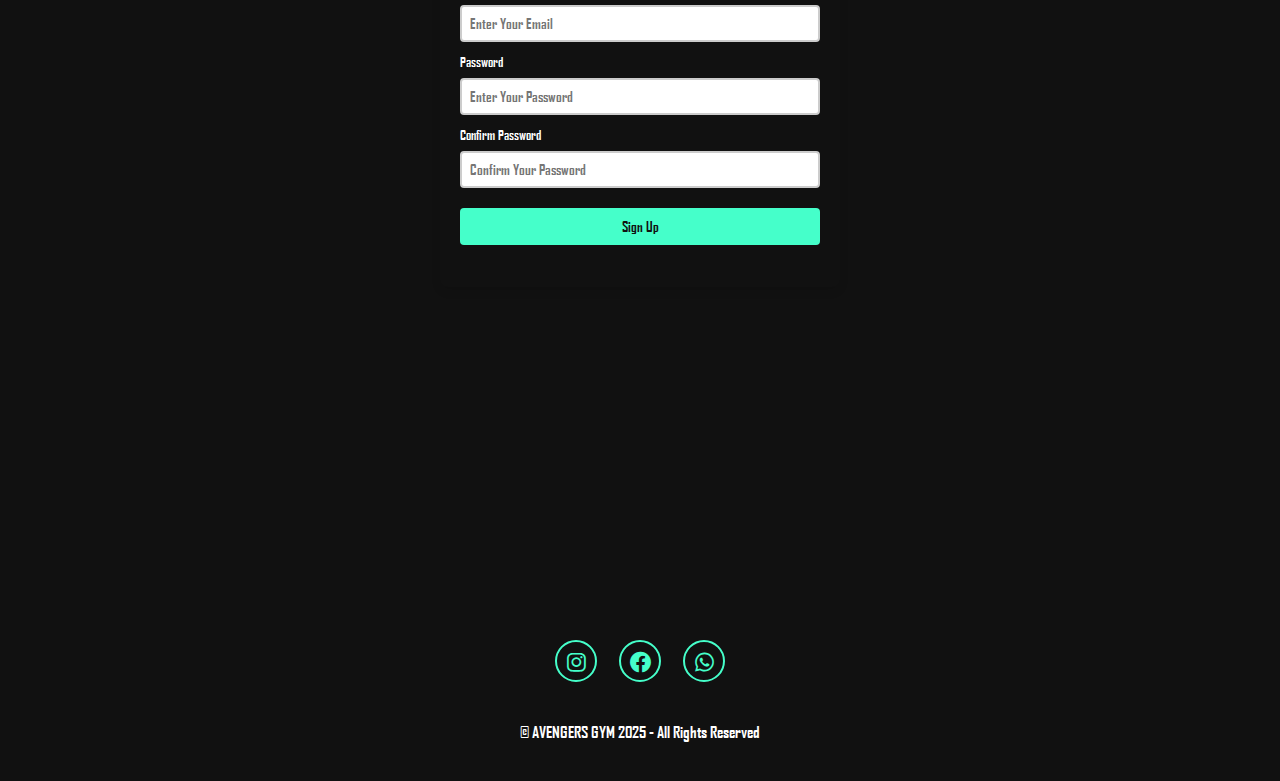
==== commit 91f6b5fd: "Import Agency-FB Font" ====
--- a/index.html
+++ b/index.html
@@ -128,7 +128,7 @@
            <img src="Docs/ABOUT.jpg" alt="">
        </div>
        <div class="about-content">
-           <h2 class="heading">What We're <span>The Best?</span></h2>
+           <h2 class="heading">Why We're <span>The Best?</span></h2>
            <p>At Avenger Gym, We’re Committed To Helping You Achieve Your Fitness Goals. </p>
            <p>Whether You’re A Beginner Or A Fitness Enthusiast, Our State-Of-The-Art Facility, Expert Trainers, And Supportive Community Are Here To Guide You Every
                Step Of The Way.</p>
--- a/style.css
+++ b/style.css
@@ -7,7 +7,13 @@
     border: none;
     outline: none;
     scroll-behavior: smooth;
-    font-family: 'Agency FB', Arial, sans-serif;
+}
+@font-face {
+    font-family: "AgencyFB";
+    src: url("Docs/AGENCYB.TTF") format("truetype");
+}
+*{
+    font-family: "AgencyFB", Arial, sans-serif;
 }
 :root{
     --bg-color : linear-gradient(135deg, #000, #0d7377);
@@ -136,9 +142,6 @@
     font-size: 3.8rem;
     font-weight: 550;
 }
-span{
-    color: var(--main-color);
-}
 .home-content h1{
     font-size: 5.6rem;
     font-weight: 700;
@@ -346,10 +349,10 @@
     color: var(--text-color);
     text-shadow: 0 0 5px var(--main-color), 0 0 20px var(--main-color);
 }
-span{
-    color: var(--text-color);
-}
-.about-content .heading:hover span{
+.about-content span{
+    color: var(--text-color);
+}
+.about-content .heading:hover .about-content span{
     color: var(--main-color);
 }
 .about-content h2{
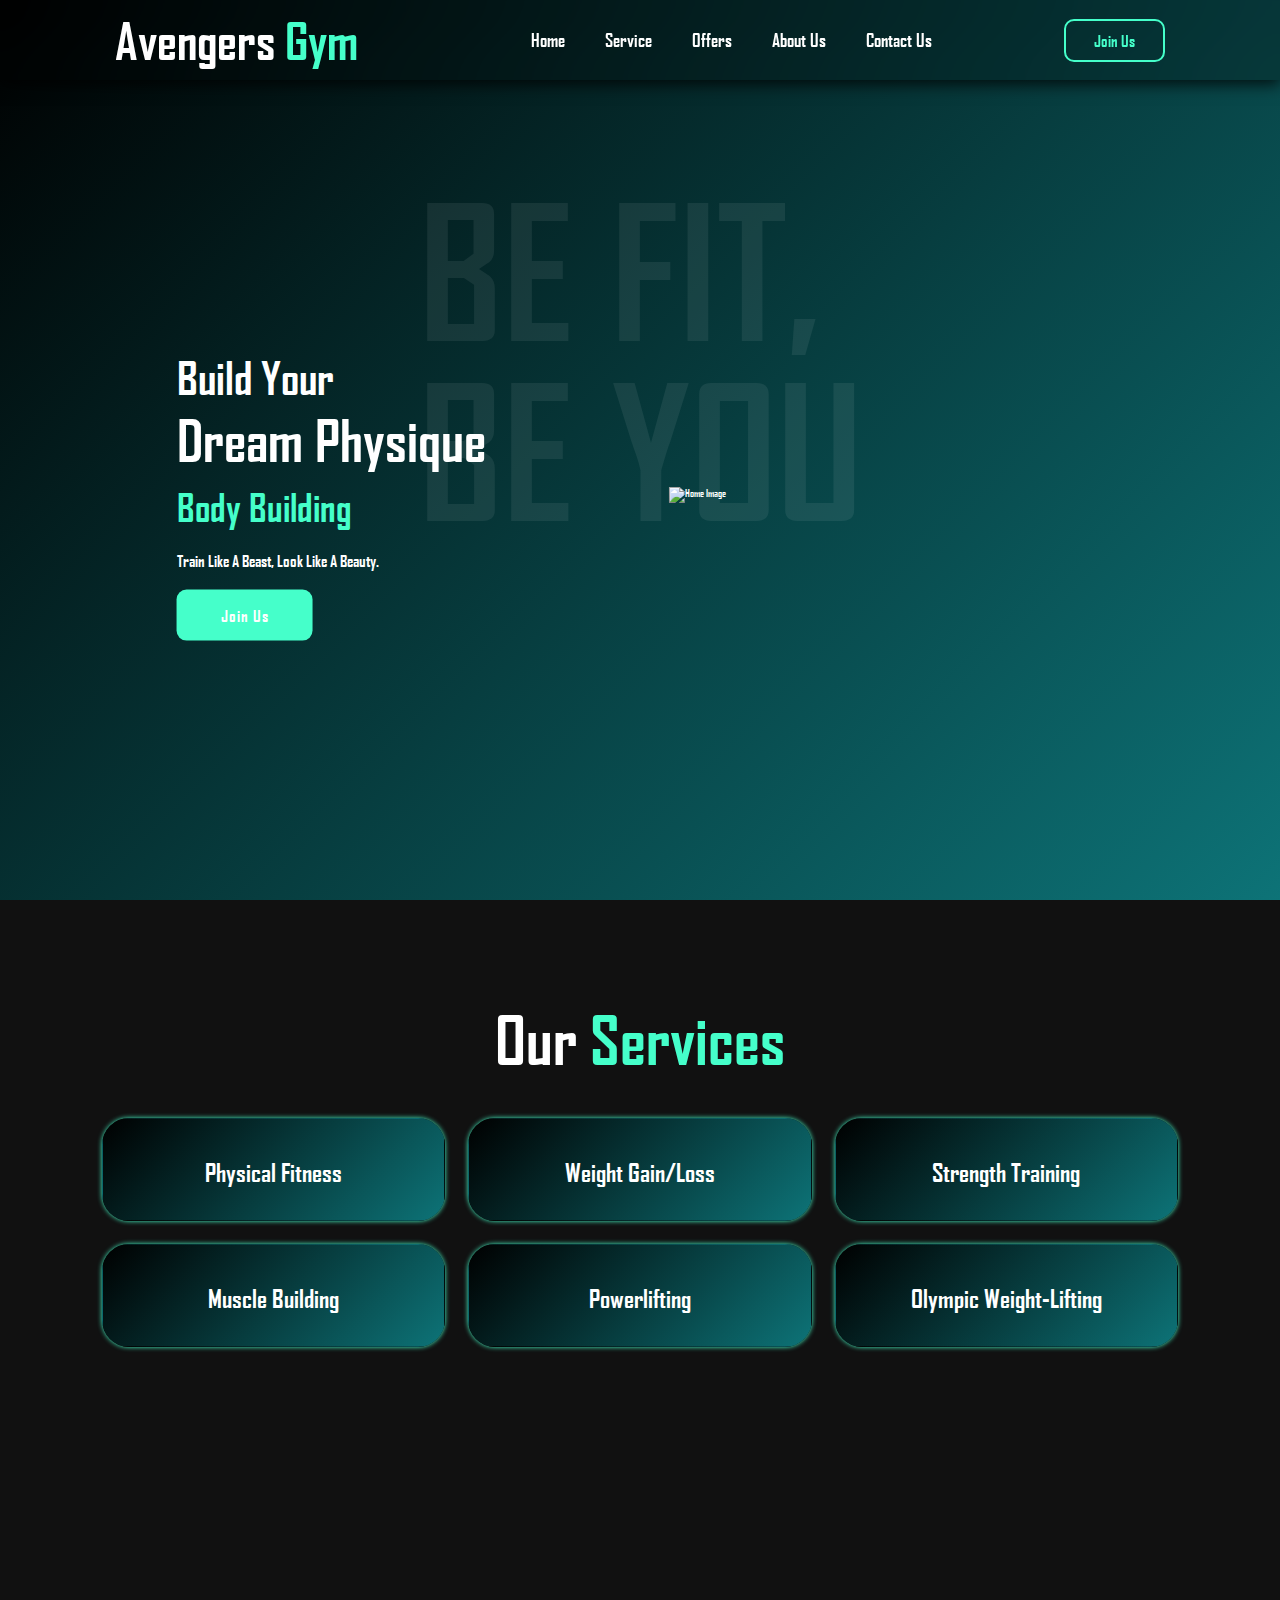
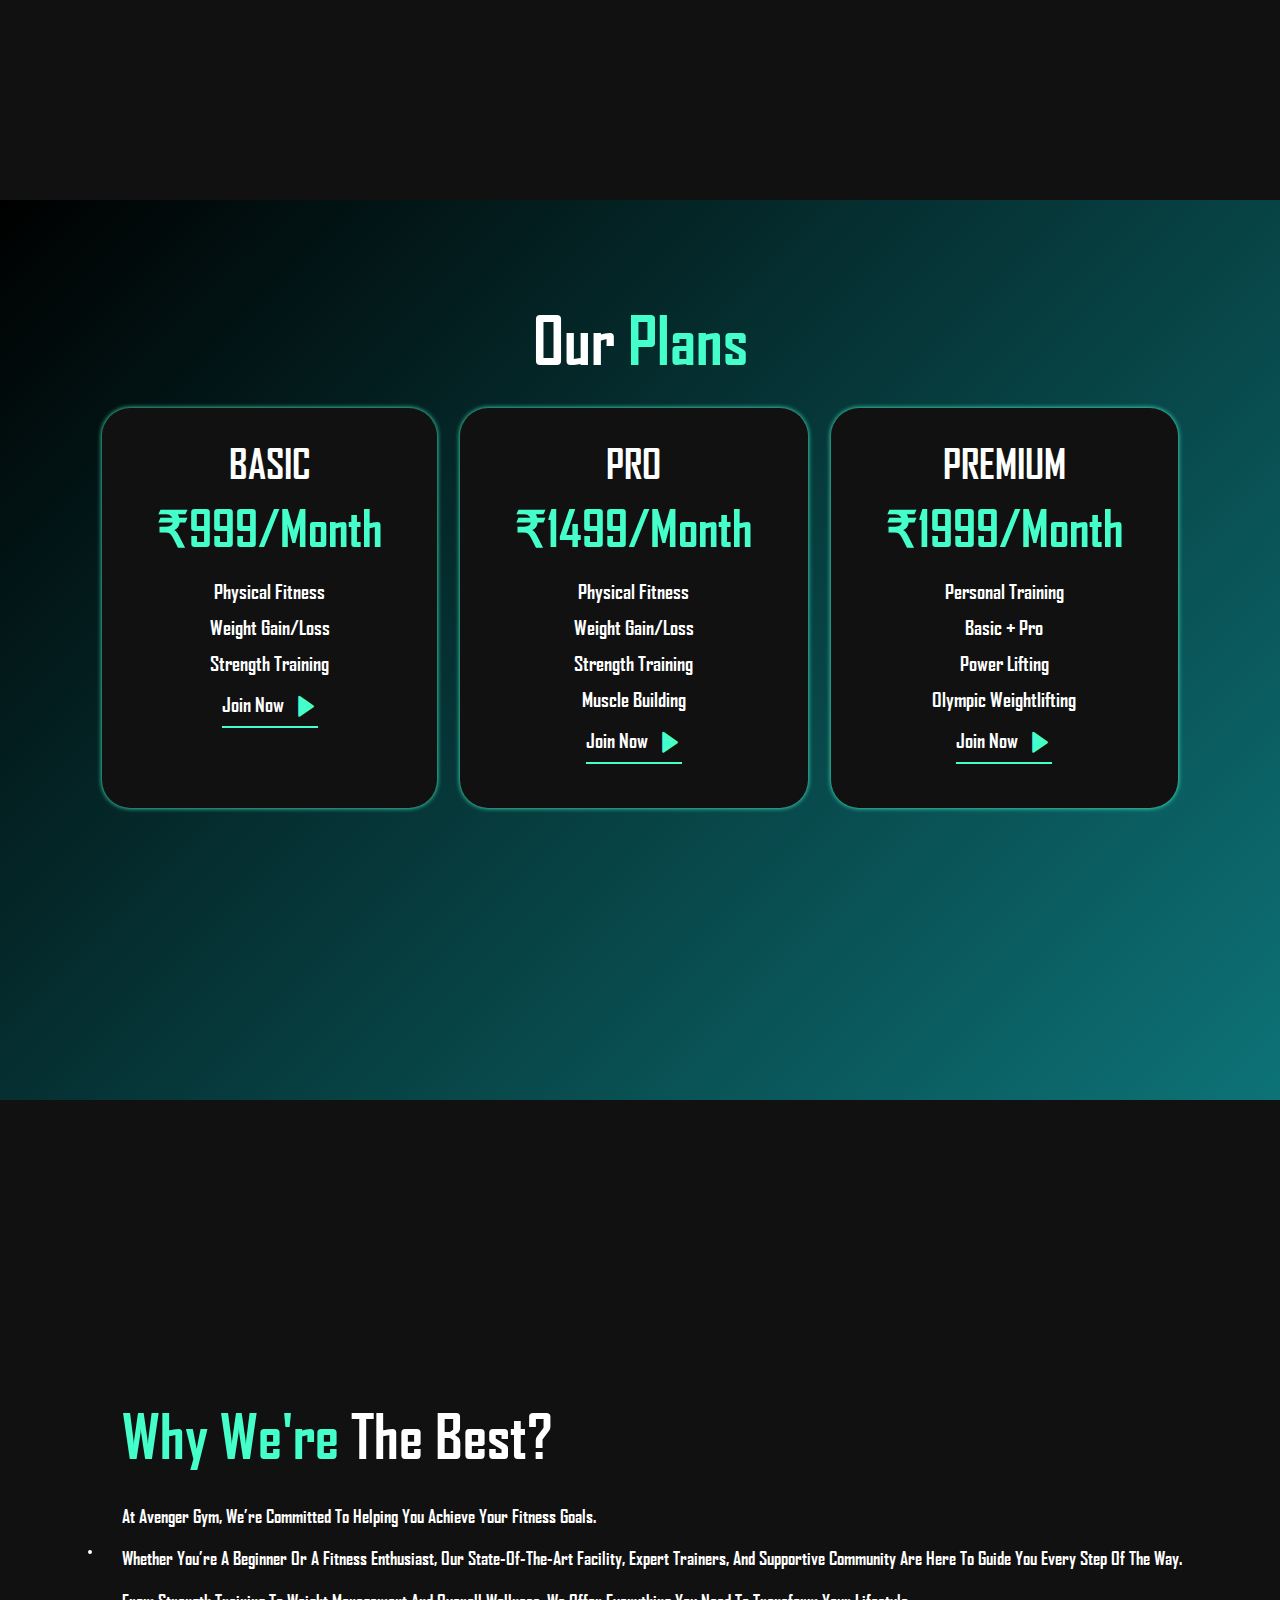
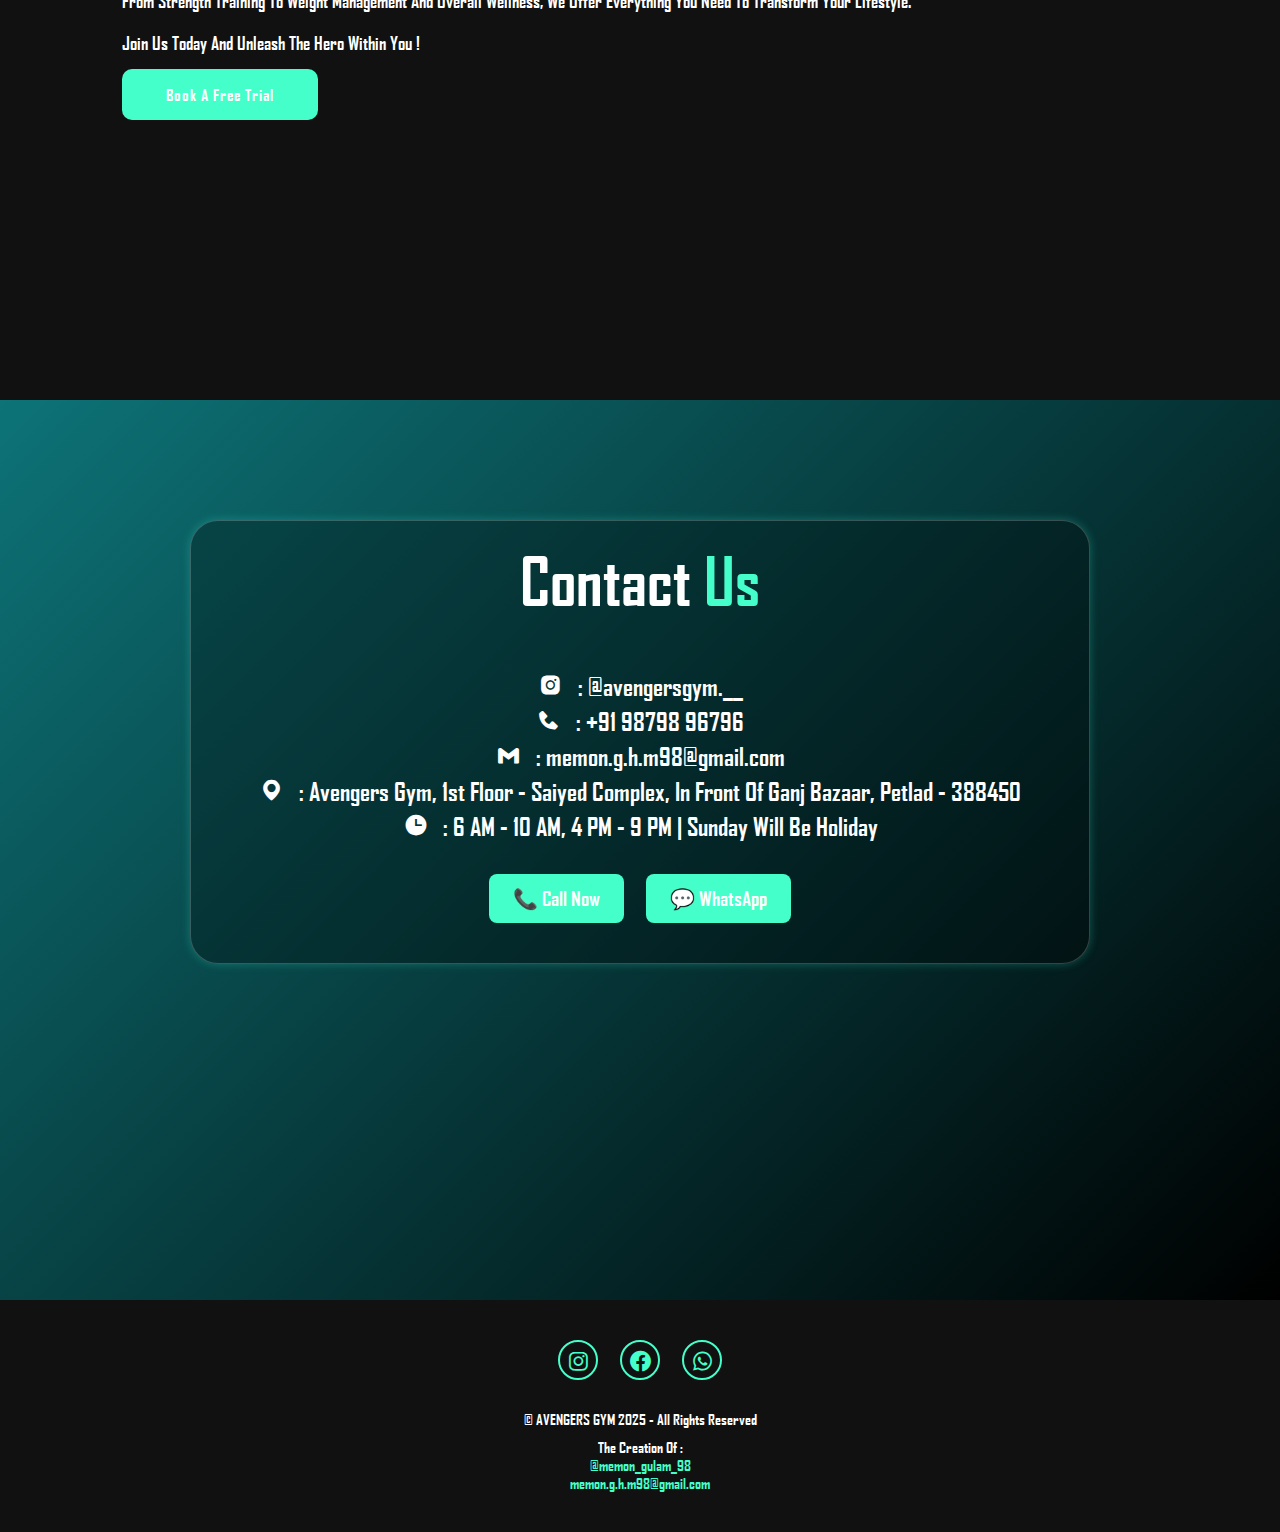
==== commit 48f9ab0d: "Add Join Us With Full Responsiveness And Functionality" ====
--- a/index.html
+++ b/index.html
@@ -21,7 +21,7 @@
             <li><a href="#contact">Contact Us</a></li>
         </ul>
         <div class="top-btn">
-            <a href="#join-us" class="nav-btn">Join Us</a>
+            <a href="join-us.html" class="nav-btn">Join Us</a>
         </div>
     </header>
 
@@ -34,7 +34,7 @@
             
             <p>Train Like A Beast, Look Like A Beauty.</p>
             
-            <a href="#join-us" class="btn">Join Us</a>
+            <a href="join-us.html" class="btn">Join Us</a>
         </div>
 
         <div class="home-img">
@@ -86,7 +86,7 @@
                     <li>Weight Gain/Loss</li>
                     <li>Strength Training</li>
                 </ul>
-                <a href="#join-us">
+                <a href="join-us.html">
                     Join Now
                     <i class='bx bxs-right-arrow'></i>
                 </a>
@@ -100,7 +100,7 @@
                     <li>Strength Training</li>
                     <li>Muscle Building</li>
                 </ul>
-                <a href="#join-us">
+                <a href="join-us.html">
                     Join Now
                     <i class='bx bxs-right-arrow'></i>
                 </a>
@@ -114,7 +114,7 @@
                     <li>Power Lifting</li>
                     <li>Olympic Weightlifting</li>
                 </ul>
-                <a href="#join-us">
+                <a href="join-us.html">
                     Join Now
                     <i class='bx bxs-right-arrow'></i>
                 </a>
@@ -134,7 +134,7 @@
                Step Of The Way.</p>
            <p>From Strength Training To Weight Management And Overall Wellness, We Offer Everything You Need To Transform Your Lifestyle.</p>
            <p>Join Us Today And Unleash The Hero Within You !</p>
-               <a href="#join-us" class="btn">Book A Free Trial</a>
+               <a href="join-us.html" class="btn">Book A Free Trial</a>
        </div>
      </section>
 
@@ -156,33 +156,6 @@
         </div>
     </section>
 
-    
-    <!-- Join Us Section -->
-    <section class="join-us" id="join-us">
-        <h2 class="heading">Join <span>Us</span></h2>
-        <form action="" class="registration-form">
-            <div class="form-group">
-                <label for="name">Full Name</label>
-                <input type="text" id="name" name="name" placeholder="Enter Your Full Name" required>
-            </div>
-            <div class="form-group">
-                <label for="email">Email</label>
-                <input type="email" id="email" name="email" placeholder="Enter Your Email" required>
-            </div>
-            <div class="form-group">
-                <label for="password">Password</label>
-                <input type="password" id="password" name="password" placeholder="Enter Your Password" required>
-            </div>
-            <div class="form-group">
-                <label for="confirm-password">Confirm Password</label>
-                <input type="password" id="confirm-password" name="confirm-password" placeholder="Confirm Your Password" required>
-            </div>
-            <div class="form-group">
-                <button type="submit" class="submit-btn">Sign Up</button>
-            </div>
-        </form>
-    </section>
-
     <!-- Footer Section -->
      <footer class="footer">
         <div class="social">
@@ -194,6 +167,12 @@
         <p class="copyright">
             &copy; AVENGERS GYM 2025 - All Rights Reserved
         </p>
+
+        <div class="author">
+                The Creation Of : <br> <a href="https://www.instagram.com/memon_gulam_98?igsh=MTk5dDZtdWhuaDZieA==">@memon_gulam_98</a>
+                                    <br> <a href="mailto:memon.g.h.m98@gmail.com">memon.g.h.m98@gmail.com</a>
+
+        </div>
      </footer>
 
      <script src="https://unpkg.com/typed.js@2.1.0/dist/typed.umd.js"></script>
--- a/style.css
+++ b/style.css
@@ -17,6 +17,7 @@
 }
 :root{
     --bg-color : linear-gradient(135deg, #000, #0d7377);
+    --bg-color2 : linear-gradient(135deg, #0d7377, #000);
     --secondary-bg-color : #111;
     --text-color : #fff;
     --main-color : #45ffca;
@@ -76,11 +77,9 @@
 .logo:hover span{
     color: var(--text-color);
 }
-
 .navbar{
     display: flex;
 }
-
 .navbar a{
     font-size: 1.8rem;
     font-weight: 500;
@@ -89,13 +88,11 @@
     transition: all 0.5s ease-in-out, border-bottom 0.3s ease-in-out;
     border-radius: 3px solid transparent;
 }
-
 .navbar a:hover,
 .navbar a.active{
     color: var(--main-color);
     border-bottom: 3px solid var(--main-color);
 }
-
 .nav-btn{
     display: inline-block;
     padding: 1rem 2.8rem;
@@ -107,19 +104,21 @@
     font-weight: 600;
     transition: all 0.5s ease;
 }
-
 .nav-btn:hover{
     background: var(--main-color);
     color: var(--secondary-bg-color);
     box-shadow: 0px 0px 10px var(--main-color);
 }
-
 #menu-icon{
     font-size: 3.6rem;
-    background: rgba(0, 0, 0, 0.3); 
-    backdrop-filter: blur(20px);
+    color: var(--main-color);
     cursor: pointer;
     display: none;
+    position: absolute;
+    right: 35%;
+    top: 50%;
+    transform: translateY(-50%);
+    z-index: 1001;
 }
 
 /* Home Section Code */
@@ -202,7 +201,7 @@
 .heading{
     display: inline-block;
     font-size: 6.5rem;
-    margin-bottom: 3rem;
+    margin-bottom: 2rem;
     transition: 0.3s ease-in-out;
 }
 .heading:hover{
@@ -211,10 +210,10 @@
 }
 .services-content{
     display: grid;
-    grid-template-columns: repeat(auto-fit, minmax(250px, 1fr));
+    grid-template-columns: repeat(auto-fit, minmax(275px, 1fr));
     align-items: center;
     gap: 2.3rem;
-    margin-top: 4.1rem;
+    margin-top: 2rem;
 }
 .row{
     background: var(--bg-color);
@@ -253,7 +252,7 @@
     grid-template-columns: repeat(auto-fit, minmax(200px, auto));
     align-items: center;
     gap: 2.3rem;
-    margin-top: 3rem;
+    margin-top: 1rem;
     padding: 0;
 }
 .plans-content .heading{
@@ -275,23 +274,23 @@
     cursor: pointer;
 }
 .box h3{
-    font-size: 35px;
+    font-size: 4rem;
     font-weight: 600;
     margin-bottom: 10px;
 }
 .box h2{
-    font-size: 43px;
+    font-size: 5rem;
     font-weight: 700;
     margin-bottom: 20px;
 }
 .box ul li{
     list-style: none;
-    font-size: 1.7rem;
+    font-size: 2rem;
     padding-bottom: 1.2rem;
 }
 .box a{
     display: inline-block;
-    font-size: 22px;
+    font-size: 2rem;
     line-height: 1.2rem;
     font-weight: 700;
     padding: 7px 0;
@@ -366,29 +365,20 @@
     line-height: 1.8;
     margin: 2rem 0 2rem;
     margin: 1rem 0;
-    opacity: 0;
-    transform: translateY(20px);
-    animation: fadeIn 1s forwards ease-out;
-}
-@keyframes fadeIn {
-    0% { opacity: 0; transform: translateY(20px); }
-    100% { opacity: 1; transform: translateY(0); }
-}
-
-
+}
 /* Contact Us Section */
 .contact {
-    background: linear-gradient(135deg, #0d7377, #000); /* Gradient Background */
+    background: var(--bg-color2); /* Gradient Background */
     padding: 12rem 12%;
-    color: #ffffff; /* Text Color */
+    color: var(--text-color); /* Text Color */
     text-align: center;
 }
 .contact-content{
     padding: 20px 20px 30px 20px;
-    height: 48rem;
+    height: auto;
+    max-width: 900px;
+    margin: auto;
     background: rgba(0, 0, 0, 0.3);
-    backdrop-filter: blur(10px);
-    -webkit-backdrop-filter: blur(10px);
     border-radius: 28px;
     border: 1px solid rgba(255, 255, 255, 0.2);
     box-shadow: 0 0 10px rgba(50, 224, 196, 0.3);
@@ -422,13 +412,14 @@
     font-size: 2.5rem;
 }
 .contact-info a{
-    color: #32e0c4;
+    color: var(--text-color);
     text-decoration: none;
     font-weight: bold;
     transition: color 0.3s ease;
 }
 .contact-info a:hover{
-    color: #14b8a6;
+    color: var(--main-color);
+    text-shadow: 0 0 1px var(--main-color), 0 0 10px var(--main-color);
 }
 .contact-buttons {
     margin-top: 2rem;
@@ -441,7 +432,7 @@
     border-radius: 8px;
     text-decoration: none;
     font-weight: 800;
-    font-size: 15px;
+    font-size: 2rem;
     margin: 10px;
     transition: 0.3s;
 }
@@ -451,53 +442,800 @@
     transform: scale(1.1);
 }
 
-/* Join Us Section */
-/* Section Styling */
+/* Footer Section */
+.footer{
+    position: relative;
+    bottom: 0;
+    width: 100%;
+    padding: 40px 0;
+    background-color: var(--secondary-bg-color);
+}
+.footer .social{
+    text-align: center;
+    padding-bottom: 20px;
+    color: var(--main-color);
+}
+.footer .social a{
+    font-size: 2.5rem;
+    color: var(--main-color);
+    border: 2px solid var(--main-color);
+    width: 4rem;
+    height: 4rem;
+    line-height: 4rem;
+    display: inline-block;
+    text-align: center;
+    border-radius: 50%;
+    margin: 0 10px;
+    transform: 0.3s ease-in-out;
+}
+.footer .social a:hover{
+    transform: scale(1.2) translateY(-10px);
+    background: var(--main-color);
+    color: #131313;
+    box-shadow: 0 0 25px var(--main-color);
+}
+.footer .copyright{
+    margin-top: 10px;
+    text-align: center;
+    font-size: 1.5rem;
+    color: var(--text-color);
+}
+.footer .author{
+    margin-top: 10px;
+    font-size: 1.5rem;
+    color: var(--text-color);
+    text-align: center;
+}
+.footer .author a{
+    margin-top: 5px;
+    font-size: 1.5rem;
+    color: var(--main-color);
+    text-decoration: none;
+    transition: color 0.3s ease, transform 0.2s ease;
+}
+.footer .author a:hover {
+    color: var(--text-color);
+    transform: scale(1.1);
+    text-shadow: 0 0 10px var(--main-color);
+}
+
+/* Scroll-Bar Design */
+::-webkit-scrollbar {
+    width: 0.5rem; /* Sleek scrollbar width */
+}
+
+::-webkit-scrollbar-thumb {
+    background: linear-gradient(135deg, #0d7377, #45ffca); /* Matching gradient */
+    border-radius: 10px; /* Rounded edges for a smooth look */
+    transition: background 0.3s ease-in-out, box-shadow 0.3s ease-in-out; /* Smooth transitions */
+}
+
+::-webkit-scrollbar-thumb:hover {
+    background: linear-gradient(135deg, #45ffca, #0d7377); /* Reverse gradient on hover */
+    box-shadow: 0 0 10px rgba(69, 255, 202, 0.8); /* Glow effect on hover */
+}
+
+::-webkit-scrollbar-track {
+    background: var(--secondary-bg-color); /* Subtle track background */
+    border-radius: 10px;
+}
+
+
+/* Webpage Resolution */
+@media (max-width: 1200px){
+    html{
+        font-size: 55%;
+    }
+    /* Home Section */
+    .home-content {
+        left: 10%;
+    }
+    .home-content h3 {
+        font-size: 4rem;
+    }
+    .home-content h1 {
+        font-size: 5rem;
+    }
+    .home-img img {
+        width: 40vw;
+    }
+    .home-img::before {
+        font-size: 16rem;
+    }
+    .heading{
+        font-size: 6.3rem;
+    }
+    /* Services Section */
+    .services-content{
+        grid-template-columns: repeat(auto-fit, minmax(250px,1fr));
+        gap: 1.8rem;
+    }
+    .row h4{
+        font-size: 2rem;
+    }
+    /* Pricing Section */
+    .plans-content{
+        grid-template-columns: repeat(auto-fit, minmax(220px, 1fr));
+    }
+    /* About Section */
+    .about-img img{
+        width: 40rem;
+        margin-top: 5rem;
+    }
+    /*Contact Us Section*/
+    .contact {
+        padding: 10rem 10%;
+    }
+    .contact-content {
+        max-width: 850px;
+    }
+    .contact-info {
+        font-size: 3.5rem;
+        line-height: 5rem;
+    }
+    .contact-btn {
+        font-size: 1.8rem;
+        padding: 1rem 1.5rem;
+    }
+    /* Footer Section */
+    .footer .social a{
+        width: 3.8rem;
+        height: 3.8rem;
+        font-size: 2.4rem;
+        line-height: 3.8rem;
+    }
+    .footer .copyright{
+        font-size: 1.4rem;
+    }
+    .footer .author {
+        font-size: 1.4rem;
+    }
+    .footer .author a {
+        font-size: 1.4rem;
+    }
+}
+@media (max-width: 991px){
+    /* Navigation Bar */
+    #menu-icon{
+        display: block;
+    }
+    .navbar{
+        position: fixed;
+        top: 100%;
+        right: -100%;
+        width: 50%;
+        height:100vh;
+        background-color: rgba(0, 0, 0, 0.4);
+        box-shadow: -10px 0 10px rgba(0, 0, 0, 0.5);
+        flex-direction: column;
+        align-items: center;
+        text-align: center;
+        transition: right 0.5s ease-in-out;
+        z-index: 999;
+    }
+    .navbar::before {
+        content: "";
+        position: absolute;
+        width: 100%;
+        height: 100%;
+        background: inherit;
+        filter: blur(100px);
+        z-index: -1;
+    }    
+    .navbar.active {
+        right: 0;
+    }
+    .navbar li {
+        width: 100%;
+        margin: 3rem 0;
+    }
+    .navbar a {
+        font-size: 2.5rem;
+        color: var(--text-color);
+        padding: 1.5rem 0;
+        transition: all 0.3s ease-in-out;
+    }
+    .navbar a:hover{
+        color: var(--main-color);
+        text-shadow: 0 0 10px var(--main-color);
+    }
+    .nav-btn {
+        font-size: 1.8rem;
+        padding: 1.2rem 3rem;
+    }
+    header {
+        padding: 2rem 3%;
+    }
+    /* Home Section */
+    .home {
+        flex-direction: column;
+        text-align: center;
+        padding: 20px;
+    }
+    .home-content {
+        position: static;
+        transform: none;
+        width: 100%;
+        margin-bottom: 10px;
+    }
+    .home-img img {
+        width: 90%;
+        max-width: 350px;
+        position: static;
+    }
+    .home-img::before {
+        font-size: 12rem;
+    }
+    /* Services Section */
+    .heading{
+        font-size: 5.5rem;
+    }
+    .services-content{
+        grid-template-columns: repeat(auto-fit, minmax(230px, 1fr));
+        gap: 1.5rem;
+    }
+    .row{
+        padding: 15px;
+    }
+    .row h4{
+        font-size: 1.8rem;
+    }
+    /* Pricing Section */
+    .plans-content{
+        grid-template-columns: repeat(auto-fit, minmax(280px, 1fr));
+    }
+    .box h3{
+        font-size: 4rem;
+    }
+    .box h2{
+        font-size: 4.5rem;
+    }
+    .box ul li{
+        font-size: 2rem;
+    }
+    /* About Section */
+    .about{
+        flex-direction: column;
+        text-align: center;
+        padding: 3rem;
+    }
+    .about-img img{
+        width: 35rem;
+        margin-top: 5rem;
+    }
+    .about-content h2{
+        text-align: center;
+        font-size: 3rem;
+    }
+    .about-content p{
+        font-size: 2rem;
+    }
+    /*Contact Us Section*/
+    .contact {
+        padding: 8rem 8%;
+    }
+    .contact-content {
+        max-width: 700px;
+    }
+    .contact-info {
+        font-size: 1.6rem;
+        line-height: 2.6rem;
+    }
+    .contact-btn {
+        font-size: 1rem;
+        padding: 1rem 1.5rem;
+    }
+    /* Footer Section */
+    .footer{
+        padding: 30px 0;
+    }
+    .footer .social a {
+        width: 3.5rem;
+        height: 3.5rem;
+        font-size: 1.3rem;
+        line-height: 3.5rem;
+        margin: 0 1rem;
+    }
+    .footer .copyright {
+        font-size: 1.3rem;
+    }
+    .footer .author {
+        font-size: 1.3rem;
+    }
+    .footer .author a {
+        font-size: 1.3rem;
+    }
+}
+@media (max-width: 786px){
+    /* Navigation Bar */
+    #menu-icon{
+        display: block;
+    }
+    /* Home Section */
+    .home{
+        flex-direction: column-reverse;
+        text-align: center;
+        padding: 20px;
+    }
+    .home-content{
+        position: static;
+        transform: none;
+        width: 90%;
+        margin-bottom: 15px;
+    }
+    .home-content h3{
+        font-size: 3rem;
+    }
+    .home-content h1{
+        font-size: 3rem;
+    }
+    .home-content span{
+        font-size: 3.5rem;
+    }
+    .home-content p{
+        font-size: 2rem;
+    }
+    .home-img{
+        text-align: center;
+    }
+    .home-img img{
+        width: 100%;
+        max-width: 200px;
+        position: static;
+        transform: none;
+        margin-top: 10rem;
+    }
+    .home-img::before{
+        font-size: 15rem;
+        opacity: 0.05;
+        top: 30%;
+        left: 50%;
+        transform: translateX(-50%);
+    }
+    .heading{
+        font-size: 5rem;
+    }
+    /* Services Section */
+    .services-content{
+        grid-template-columns: repeat(auto-fit, minmax(200px, 1fr));
+        gap: 1.2rem;
+    }
+    .row{
+        padding: 12px;
+    }
+    .row h4{
+        font-size: 1.6rem;
+    }
+    /* Pricing Section */
+    .plans-content{
+        grid-template-columns: repeat(autofit, minmax(100px, 1fr));
+    }
+    .box{
+        height: auto;
+    }
+    .box h3{
+        font-size: 3.5rem;
+    }
+    .box h2{
+        font-size: 4rem;
+    }
+    .box ul li{
+        font-size: 1.6rem;
+    }
+    .box a{
+        font-size: 2rem;
+    }
+    /* About Section */
+    .about-img img{
+        width: 30rem;
+        margin-top: 5rem;
+    }
+    .about-content h2{
+        font-size: 4rem;
+    }
+    .about-content p{
+        font-size: 2rem;
+    }
+    /*Contact Us Section*/
+    .contact {
+        padding: 8rem 5%;
+    }
+    .contact-content {
+        padding: 15px;
+        max-width: 90%;
+    }
+    .contact-info {
+        font-size: 3rem;
+        line-height: 2.2rem;
+    }
+    .contact-info i {
+        font-size: 3rem;
+    }
+    .contact-btn {
+        display: block;
+        width: 100%;
+        text-align: center;
+        font-size: 1rem;
+        padding: 1.5rem;
+    }
+     /* Footer Section */
+     .footer{
+        padding: 30px 0;
+    }
+    .footer .social a {
+        width: 3rem;
+        height: 3rem;
+        font-size: 1.2rem;
+        line-height: 3rem;
+        margin: 0 1rem;
+    }
+    .footer .copyright {
+        font-size: 1.2rem;
+    }
+    .footer .author {
+        font-size: 1.2rem;
+    }
+    .footer .author a {
+        font-size: 1.2rem;
+    }
+
+}
+@media (max-width:617px){
+    /* Navigation Bar */
+    .logo{
+        font-size: 4rem;
+    }
+    .nav-btn {
+        font-size: 1.8rem;
+    }
+    #menu-icon{
+        display: block;
+    }
+    /* Home Section */
+    .home{
+        flex-direction: column;
+        justify-content: center;
+        align-items: center;
+    }
+    .home-content{
+        justify-content: center;
+        align-items: center;
+    }
+    .home-content h3{
+        font-size: 2.5rem;
+        margin-top: 1rem;
+    }
+    .home-content h1{
+        font-size: 3rem;
+        margin-top: 1rem;
+    }
+    .home-content p{
+        font-size: 1.5rem;
+    }
+    .home-content span{
+        font-size: 3.5rem;
+        margin-top: 1rem;
+    }
+    .home-content{
+        order: 2;
+    }
+    .home-img img{
+        width: 45vw;
+        margin-top: 6rem; 
+        top: 55%;
+        right: 0;
+    }
+    .home-img::before{
+        top: 40%;
+        left: 50%;
+        transform: translateX(-50%);
+    }
+    /* Services Section */
+    .heading{
+        font-size: 4.5rem;
+    }
+    .services-content{
+        grid-template-columns: repeat(auto-fit, minmax(180px, 1fr));
+        gap: 1rem;
+    }
+    .row{
+        padding: 1.5rem;
+    }
+    .row img{
+        border-radius: 15px;
+    }
+    .row h4{
+        font-size: 2.5rem;
+    }
+    /* Pricing Section */
+    .plans-content{
+        grid-template-columns: repeat(autofit, minmax(80px, 1fr));
+    }
+    .box{
+        padding: 25px;
+    }
+    .box h3{
+        font-size: 3rem;
+    }
+    .box h2{
+        font-size: 3.5rem;
+    }
+    .box ul li{
+        font-size: 2rem;
+    }
+    .box a{
+        font-size: 2.3rem;
+    }
+    /* About Section */
+    .about-img img{
+        width: 30rem;
+        margin-top: 4rem;
+    }
+    .about-content h2{
+        font-size: 4rem;
+    }
+    .about-content p{
+        font-size: 2rem;
+    }
+    /*Contact Us Section*/
+    .contact {
+        padding: 10rem 5%;
+    }
+    .contact-content {
+        width: 95%;
+        padding: 15px;
+    }
+    .contact-info {
+        font-size: 2.5rem;
+        line-height: 3rem;
+    }
+    .contact-info i {
+        font-size: 2.5rem;
+    }
+    .contact-btn {
+        display: block;
+        width: 100%;
+        text-align: center;
+        font-size: 2rem;
+        padding: 1.5rem;
+    }
+     /* Footer Section */
+     .footer{
+        padding: 30px 0;
+    }
+    .footer .social a {
+        width: 2.8rem;
+        height: 2.8rem;
+        font-size: 1.1rem;
+        line-height: 2.8rem;
+    }
+    .footer .copyright {
+        font-size: 1.1rem;
+    }
+    .footer .author {
+        font-size: 1.1rem;
+    }
+    .footer .author a {
+        font-size: 1.1rem;
+    }
+}
+@media (max-width:480px){
+    /* Navigation Bar */
+    #menu-icon{
+        display: block;
+    }
+    /* Home Section */
+    .home-content h3 {
+        font-size: 2rem;
+    }
+    .home-content h1 {
+        font-size: 2.5rem;
+    }
+    .home-content span {
+        font-size: 3rem;
+    }
+    .home-content p {
+        font-size: 1.2rem;
+    }
+    .heading{
+        font-size: 4rem;
+    }
+    .services-content{
+        grid-template-columns: repeat(auto-fit, minmax(160px, 1fr));
+    }
+    .row{
+        padding: 10px;
+    }
+    .row h4{
+        font-size: 1.2rem;
+    }
+    .btn {
+        padding: 10px 25px;
+        font-size: 1.2rem;
+    }
+    .home-img img {
+        width: 90%;
+        max-width: 220px;
+    }
+    .home-img::before {
+        font-size: 6rem;
+    }
+    /* Services Section */
+    .services {
+        padding: 15px 2%;
+    }
+    .services-content {
+        grid-template-columns: repeat(auto-fit, minmax(150px, 1fr));
+        gap: 1rem;
+    }
+    .row {
+        padding: 10px;
+    }
+    .row h4 {
+        font-size: 1.6rem;
+    }
+    /* Pricing Section */
+    .box{
+        padding: 20px;
+    }
+    .box h3{
+        font-size: 3rem;
+    }
+    .box h2{
+        font-size: 3.5rem;
+    }
+    .box ul li{
+        font-size: 2rem;
+    }
+    .box a{
+        font-size: 1.8rem;
+    }
+    /* About Section */
+    .about{
+        padding: 2rem;
+    }
+    .about-img img{
+        width: 28rem;
+        margin-top: 4rem;
+    }
+    .about-content h2{
+        font-size: 3.5rem;
+    }
+    .about-content p{
+        font-size: 1.5rem;
+    }
+    /*Contact Us Section*/
+    .contact-info {
+        font-size: 2rem;
+        line-height: 2.5rem;
+    }
+    .contact-info i {
+        font-size: 2rem;
+    }
+    .contact-btn {
+        font-size: 1.5rem;
+    }
+     /* Footer Section */
+     .footer{
+        padding: 30px 0;
+    }
+    .footer .social a {
+        width: 2.5rem;
+        height: 2.5rem;
+        font-size: 1rem;
+        line-height: 2.5rem;
+        margin: 0 10rem;
+    }
+    .footer .copyright {
+        font-size: 1rem;
+    }
+    .footer .author {
+        font-size: 1rem;
+    }
+    .footer .author a {
+        font-size: 1rem;
+    }
+}
+
+/* Join Us Page */
 .join-us {
     background-color: var(--secondary-bg-color);
-    padding: 8rem 2rem;
+    padding-top: 8rem;
+    padding-bottom: 8rem;
     text-align: center;
 }
-  /* Form Styling */
-.registration-form {
+.back{
+    font-size: 2rem;
+    color: var(--main-color);
+    font-weight: 800;
+    cursor: pointer;
+    transition: 0.3s ease-in-out;
+}
+.back:hover{
+    transform: scale(1.1);
+    text-shadow: 0 0 10px var(--main-color), 0 0 20px var(--main-color);
+}
+.join-us.heading{
+    margin-bottom: 6rem;
+}
+.registration-content {
+    padding: 40px 25px;
+    height: auto;
+    width: 90%;
     max-width: 400px;
-    margin: 0 auto;
-    padding: 20px 20px 30px 20px;
-    height: auto;
-    background-color: var(--bg-color);
-    border-radius: 8px;
-    box-shadow: 0 4px 10px rgba(0, 0, 0, 0.1);
-}
-  /* Form Fields */
+    margin: auto;
+    background: var(--secondary-bg-color);
+    border-radius: 18px;
+    border: 1px solid rgba(0, 0, 0, 0.2);
+    box-shadow: 0 0 10px rgba(50, 224, 196, 0.3);
+    transition: all 0.5s ease;
+    cursor: pointer;
+}
+.registration-content:hover{
+    transform: scale(1.02);
+    box-shadow: 0 0 5px var(--main-color), 0 0 10px var(--main-color);
+    transition: all 0.4s ease-in-out;
+}
 .form-group {
-    margin-bottom: 12px;
+    margin-bottom: 5px;
     text-align: left;
 }
-  
-  .form-group label {
-    font-size: 13px;
-    color: var(--text-color);
-    margin-bottom: 8px;
+.form-group label {
+    font-size: 1.8rem;
+    color: var(--text-color);
+    margin-bottom: 3px;
     display: block;
-  }
-  
-  .form-group input {
+}
+.form-group input {
     width: 100%;
-    padding: 8px;
-    border: 2px solid #ccc;
+    padding: 5px;
+    border: 2px solid var(--main-color);
     border-radius: 4px;
-    font-size: 14px;
+    font-size: 1.8rem;
     transition: border 0.3s ease;
-  }
-  
-  /* Focus Effect */
-  .form-group input:focus {
+}
+.radio-group {
+    display: flex;
+    gap: 1rem;
+    align-items: center;
+}
+.radio-group input[type="radio"] {
+    display: none;
+}
+.radio-group label {
+    position: relative;
+    font-size: 1.3rem;
+    color: var(--text-color);
+    cursor: pointer;
+    display: flex;
+    align-items: center;
+    gap: 0.5rem;
+}
+.radio-group label::before {
+    content: "";
+    width: 1rem;
+    height: 1rem;
     border: 2px solid var(--main-color);
-    outline: none;
-  }
-  
-  /* Submit Button */
-  .submit-btn {
+    border-radius: 40%;
+    display: inline-block;
+    transition: 0.3s ease;
+}
+.radio-group input[type="radio"]:checked + label{
+    color: var(--main-color);
+}
+.radio-group input[type="radio"]:checked + label::before {
+    background-color: var(--main-color);
+    box-shadow: 0 0 15px var(--main-color);
+}
+#selected-plan-price {
+    font-size: 1.2rem;
+    color: var(--main-color);
+    font-weight: bold;
+    text-align: center;
+    padding: 10px;
+    transition: 0.3s ease-in-out;
+}
+.submit-btn {
     width: 100%;
     padding: 10px;
     background-color: var(--main-color);
@@ -508,247 +1246,83 @@
     cursor: pointer;
     transition: 0.3s ease;
     margin-top: 8px;
-  }
-  
-  /* Button Hover Effect */
-  .submit-btn:hover {
-    box-shadow: 0 0 1.6rem var(--main-color);
-    transform: scale(1.05);
-}
-  
-/* Footer Section */
-.footer{
-    position: relative;
-    bottom: 0;
-    width: 100%;
-    padding: 40px 0;
-    background-color: var(--secondary-bg-color);
-}
-.footer .social{
-    text-align: center;
-    padding-bottom: 20px;
-    color: var(--main-color);
-}
-.footer .social a{
-    font-size: 25px;
-    color: var(--main-color);
-    border: 2px solid var(--main-color);
-    width: 42px;
-    height: 42px;
-    line-height: 42px;
-    display: inline-block;
-    text-align: center;
-    border-radius: 50%;
-    margin: 0 10px;
-    transform: 0.3s ease-in-out;
-}
-.footer .social a:hover{
-    transform: scale(1.2) translateY(-10px);
-    background: var(--main-color);
-    color: #131313;
-    box-shadow: 0 0 25px var(--main-color);
-}
-.footer .copyright{
-    margin-top: 20px;
-    text-align: center;
-    font-size: 16px;
-    color: var(--text-color);
-}
-
-/* Scroll-Bar Design */
-::-webkit-scrollbar {
-    width: 0.5rem; /* Sleek scrollbar width */
-}
-
-::-webkit-scrollbar-thumb {
-    background: linear-gradient(135deg, #0d7377, #45ffca); /* Matching gradient */
-    border-radius: 10px; /* Rounded edges for a smooth look */
-    transition: background 0.3s ease-in-out, box-shadow 0.3s ease-in-out; /* Smooth transitions */
-}
-
-::-webkit-scrollbar-thumb:hover {
-    background: linear-gradient(135deg, #45ffca, #0d7377); /* Reverse gradient on hover */
-    box-shadow: 0 0 10px rgba(69, 255, 202, 0.8); /* Glow effect on hover */
-}
-
-::-webkit-scrollbar-track {
-    background: var(--secondary-bg-color); /* Subtle track background */
-    border-radius: 10px;
-}
-
-
-/* Webpage Resolution */
-@media (max-width: 1200px){
-    html{
-        font-size: 55%;
-    }
-}
-@media (max-width: 991px){
-    #menu-icon{
-        display: block;
-    }
-    .navbar{
-        position: absolute;
-        top: 100%;
-        right: -100%;
-        width: 255px;
-        min-height: 100vh;
-        display: flex;
-        flex-direction: column;
-        transition: all 0.5s ease;
-    }
-    .navbar a{
-        display: block;
-        padding: 17px;
-        font-size: 22px;
-    }
-    .navbar.active{
-        right: 0;
-    }
-    header {
-        padding: 2rem 3%;
-    }
-    section{
-        padding: 10rem 3%;
-    }
-    .services{
-        padding: 7rem;
-    }
-    .plans{
-        padding: 10rem;
-    }
-    .about-content h2{
-        margin-top: 2rem;
-        text-align: center;
-        font-size: 5rem;
-    }
-    .contact-content{
-        margin-top: 2rem;
-        text-align: center;
-        font-size: 5rem;
-    }
-    .footer{
-        padding: 40px 0;
-    }
-}
-@media (max-width: 786px){
-    .home{
-        flex-direction: column;
-    }
-    .home-content h3{
-        font-size: 4.5rem;
-        margin-top: 1.5rem;
-    }
-    .home-content h1{
-        font-size: 5rem;
-        margin-top: 1.5rem;
-    }
-    .home-content{
-        order: 2;
-    }
-    .home-img img{
-        width: 70vw;
-        margin-top: 4rem; 
-    }
-    #menu-icon{
-        display: block;
-    }
-    .about{
-        flex-direction: column;
-    }
-    .about-img img{
-        width: 70vw;
-        margin-top: 4rem;
-    }
-    .about-content{
-        text-align: center;
-    }
-    .about-content h2{
-        text-align: center;
-    }
-    .services h2{
-        margin-bottom: 3rem;
-    }
-    .join-us h2 {
-      font-size: 30px;
-    }
-    .registration-form {
-      width: 90%;
-    }
-}
-@media (max-width:617px){
-    .home{
-        flex-direction: column;
-        justify-content: center;
-        align-items: center;
-    }
-    .home-content{
-        justify-content: center;
-        align-items: center;
-    }
-    .home-content h3{
-        font-size: 4rem;
-        margin-top: 1.5rem;
-    }
-    .home-content h1{
-        font-size: 4.5rem;
-        margin-top: 1.5rem;
-    }
-    .home-content{
-        order: 2;
-    }
-    .home-img img{
-        width: 65vw;
-        margin-top: 3rem; 
-        top: 55%;
-        right: 0;
-    }
-    .home-img::before{
-        top: 40%;
-        left: 50%;
-        transform: translateX(-50%);
-    }
-    #menu-icon{
-        display: block;
-    }
-    .about{
-        flex-direction: column;
-    }
-    .about-img img{
-        width: 70vw;
-        margin-top: 4rem;
-    }
-    .about-content{
-        text-align: center;
-    }
-    .about-content h2{
-        text-align: center;
-    }
-    .services h2{
-        margin-bottom: 3rem;
-    }
-    
-    .contact-content{
-        height: 55rem;
-        margin-top: 2rem;
-        text-align: center;
-        font-size: 5rem;
-    }
-    .footer{
-        padding: 40px 0;
-    }
-    .join-us h2 {
-      font-size: 30px;
-    }
-    .registration-form {
-      width: 90%;
-    }
-}
-@media (max-width:450px){
-    html{
-        font-size: 50%;
-    }
-    #menu-icon{
-        display: block;
-    }
-}+}
+.submit-btn:hover {
+    box-shadow: 0 0 10px var(--main-color);
+    transform: scale(1.02);
+}
+.hidden {
+    display: none;
+}
+#member-options,
+#trainer-options{
+    display: none;
+}
+
+/* Responsive Design */
+@media (max-width: 1200px) {
+    .registration-content {
+        max-width: 380px;
+    }
+    .form-group input,
+    .submit-btn {
+        width: 38rem;
+    }
+}
+
+@media (max-width: 991px) {
+    .registration-content {
+        max-width: 360px;
+    }
+    .form-group input,
+    .submit-btn {
+        width: 36rem;
+    }
+}
+
+@media (max-width: 786px) {
+    .registration-content {
+        max-width: 320px;
+        padding: 30px 20px;
+    }
+    .form-group input,
+    .submit-btn {
+        width: 32rem;
+    }
+    .form-group label {
+        font-size: 1.6rem;
+    }
+}
+
+@media (max-width: 617px) {
+    .registration-content {
+        max-width: 300px;
+        padding: 25px 15px;
+    }
+    .form-group input,
+    .submit-btn {
+        width: 30rem;
+        font-size: 1.6rem;
+    }
+    .back {
+        font-size: 1.8rem;
+    }
+}
+
+@media (max-width: 480px) {
+    .registration-content {
+        max-width: 260px;
+        padding: 20px 15px;
+    }
+    .form-group input,
+    .submit-btn {
+        width: 26rem;
+        font-size: 1.4rem;
+    }
+    .form-group label {
+        font-size: 1.4rem;
+    }
+    .back {
+        font-size: 1.6rem;
+    }
+}
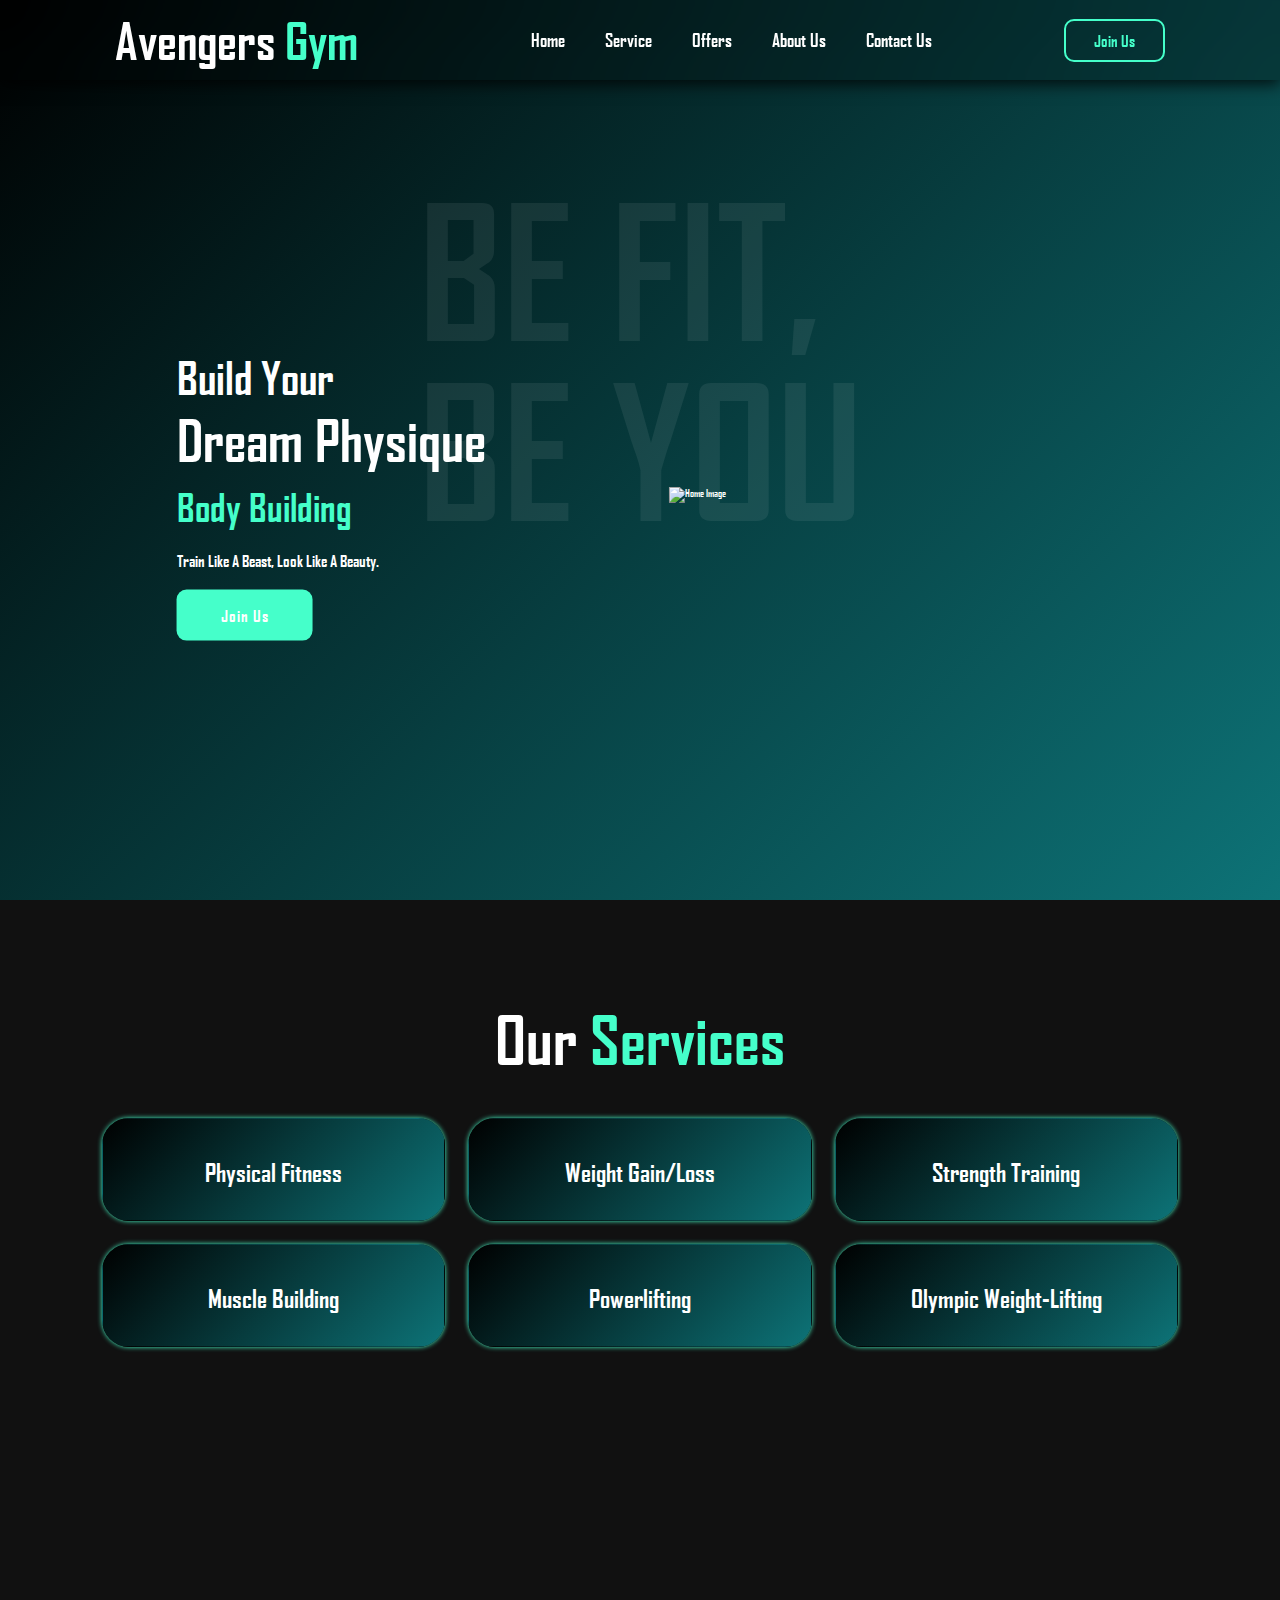
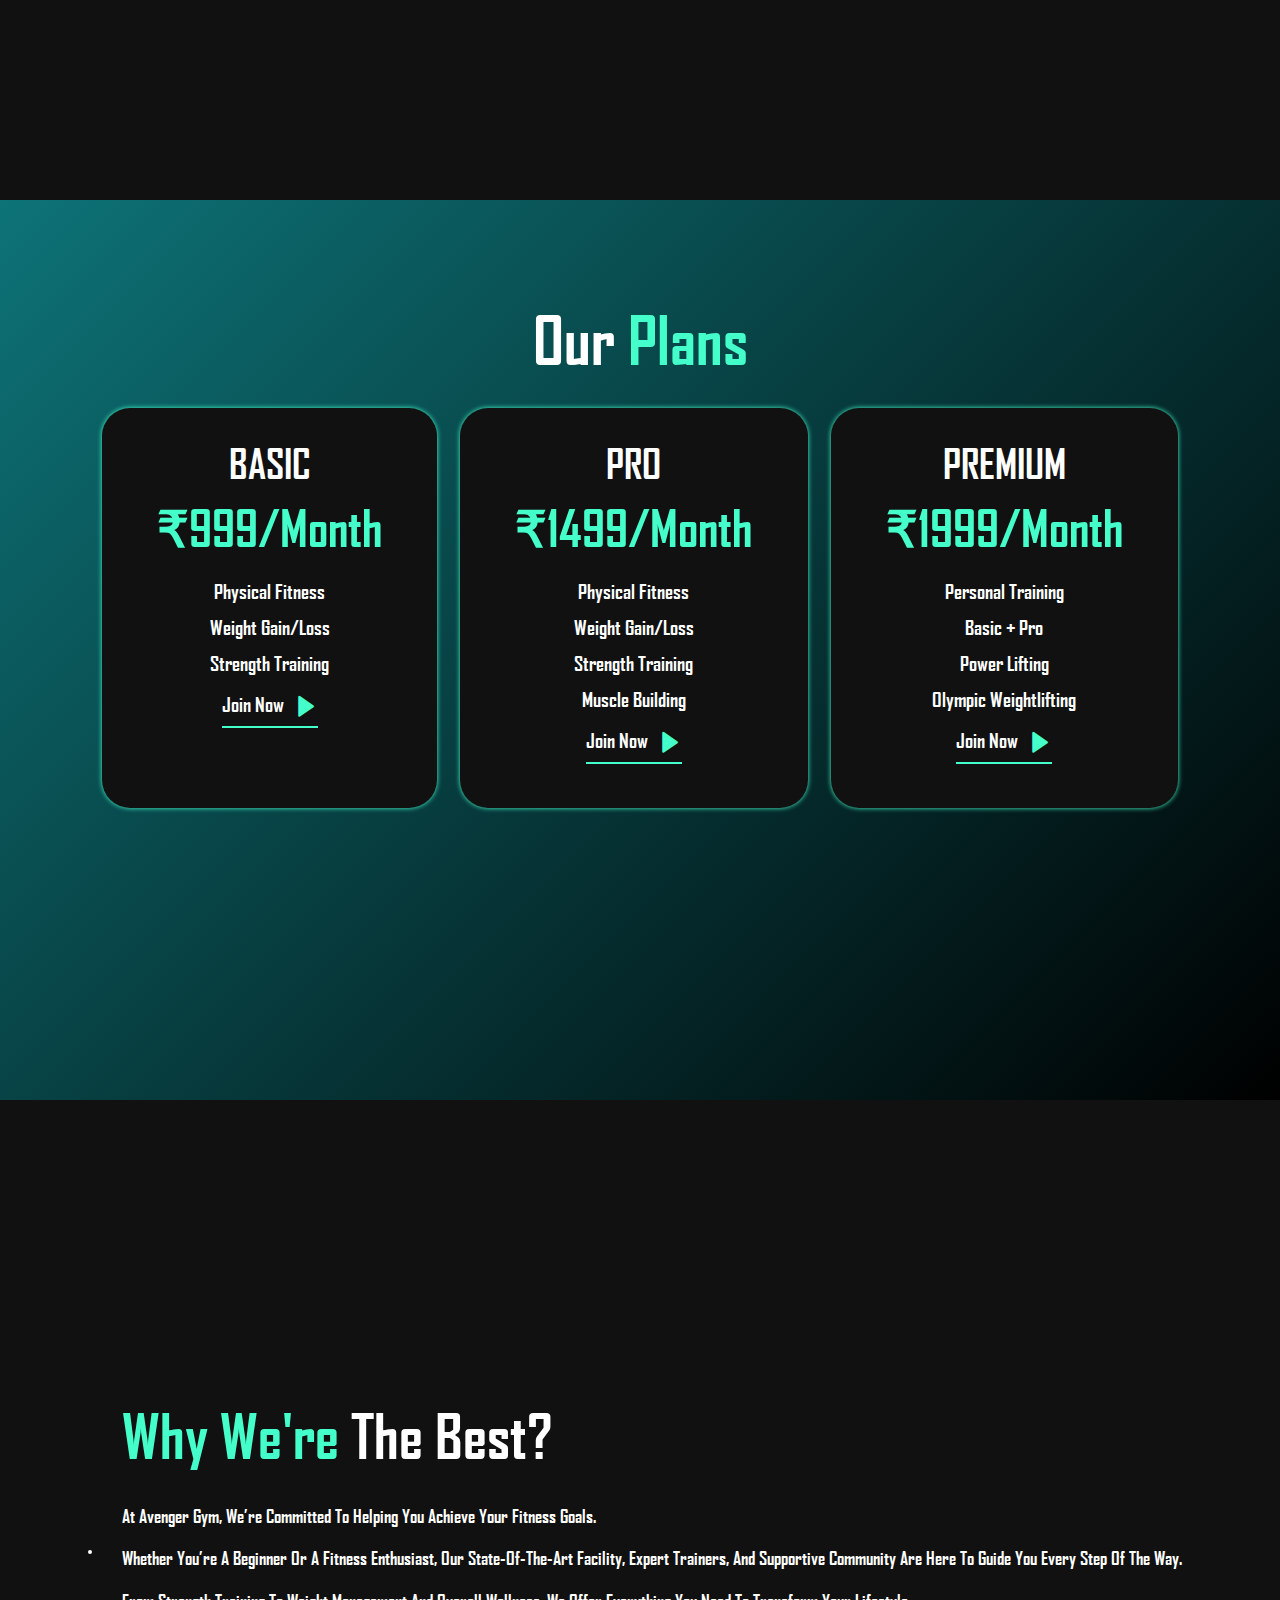
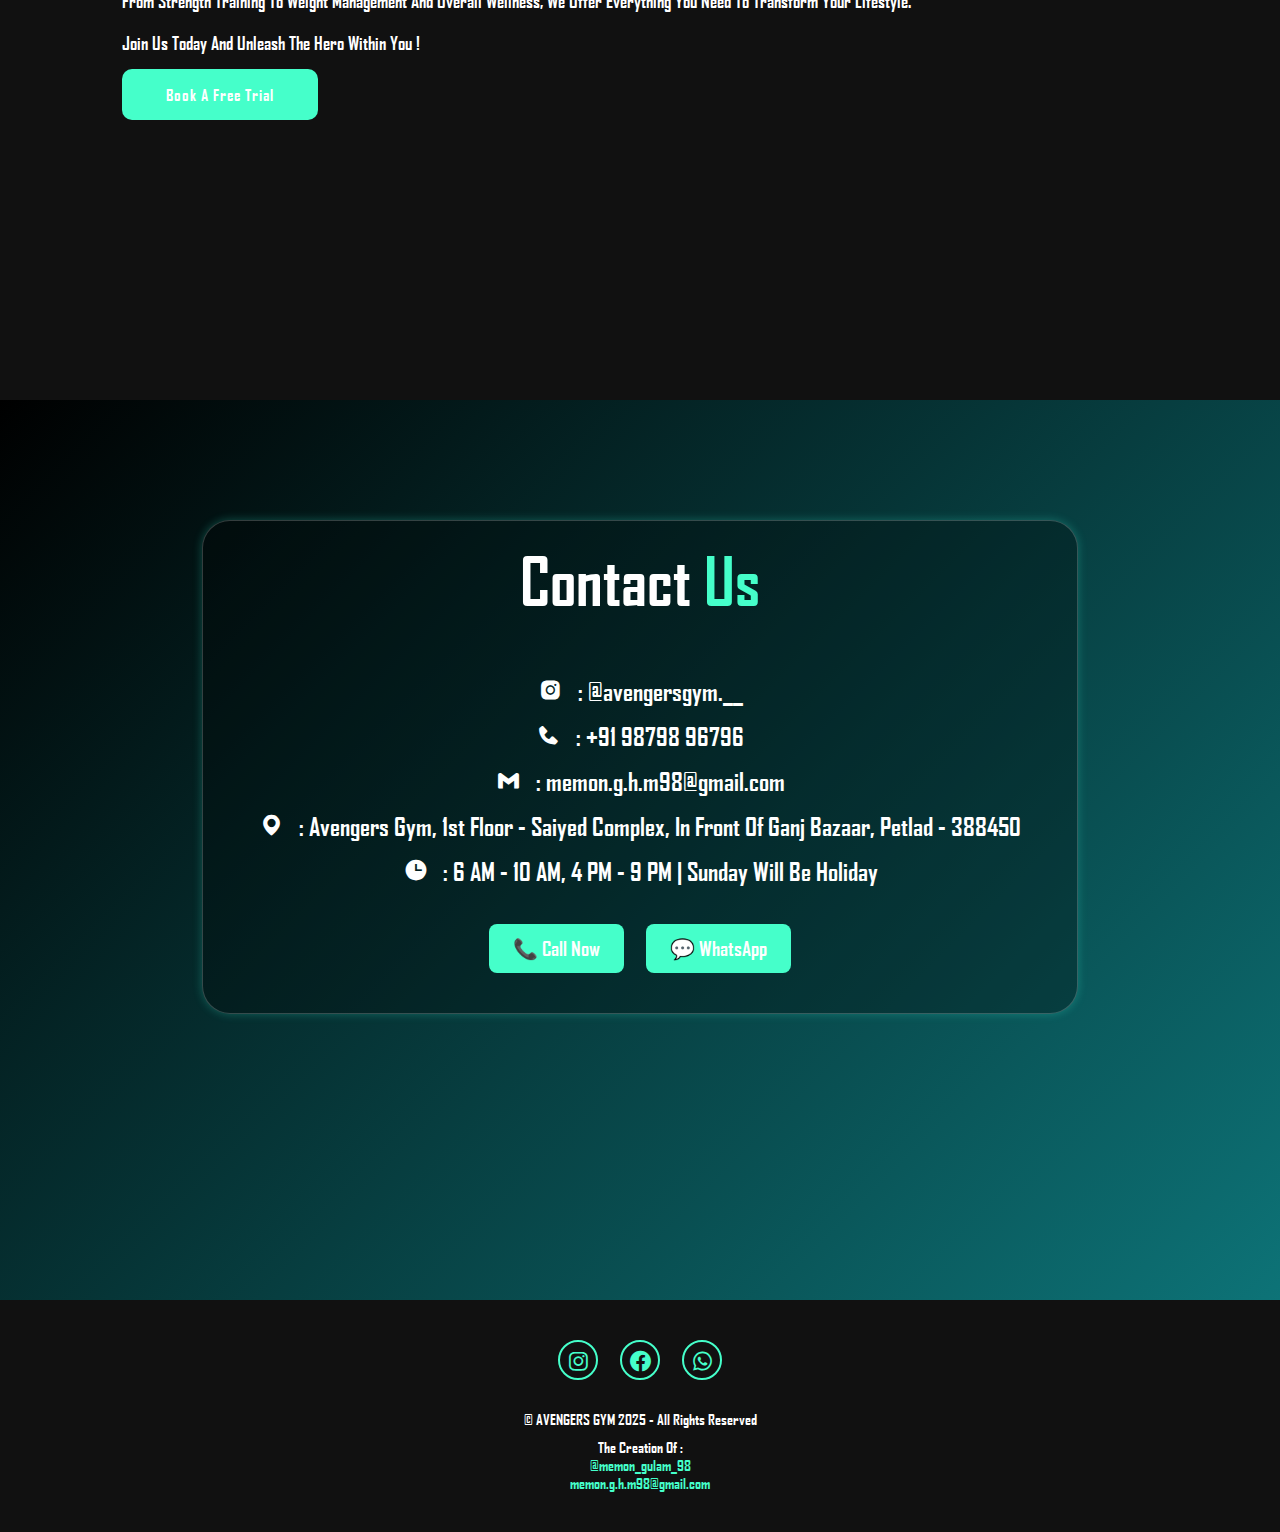
==== commit dd0fbf2e: "Added Join Us With Email Confirmation" ====
--- a/index.html
+++ b/index.html
@@ -176,6 +176,9 @@
      </footer>
 
      <script src="https://unpkg.com/typed.js@2.1.0/dist/typed.umd.js"></script>
+     <script src="https://cdn.jsdelivr.net/npm/@supabase/supabase-js"></script>
+     <script type="module" src="supabase.js"></script>
      <script src="script.js"></script>
+
 </body>
 </html>--- a/style.css
+++ b/style.css
@@ -30,7 +30,6 @@
 }
 
 body{
-    background: var(--bg-color);
     color: var(--text-color);
     background-attachment: fixed;
     background-size: cover;
@@ -123,6 +122,7 @@
 
 /* Home Section Code */
 .home{
+    background: var(--bg-color);
     display: flex;
     justify-content: center;
     align-items: center;
@@ -244,7 +244,7 @@
 
 /* Pricing Section */
 .plans{
-    background: var(--bg-color);
+    background: var(--bg-color2);
     text-align: center;
 }
 .plans-content{
@@ -368,15 +368,16 @@
 }
 /* Contact Us Section */
 .contact {
-    background: var(--bg-color2); /* Gradient Background */
+    background: var(--bg-color);
     padding: 12rem 12%;
-    color: var(--text-color); /* Text Color */
+    color: var(--text-color);
     text-align: center;
 }
 .contact-content{
     padding: 20px 20px 30px 20px;
     height: auto;
     max-width: 900px;
+    width: 90%;
     margin: auto;
     background: rgba(0, 0, 0, 0.3);
     border-radius: 28px;
@@ -403,7 +404,7 @@
 }
 .contact-info {
     font-size: 2.5rem;
-    line-height: 3.5rem;
+    line-height: 4.5rem;
     margin-top: 2rem;
 }
 .contact-info i {
@@ -570,8 +571,8 @@
         max-width: 850px;
     }
     .contact-info {
-        font-size: 3.5rem;
-        line-height: 5rem;
+        font-size: 2.8rem;
+        line-height: 4rem;
     }
     .contact-btn {
         font-size: 1.8rem;
@@ -718,8 +719,8 @@
         max-width: 700px;
     }
     .contact-info {
-        font-size: 1.6rem;
-        line-height: 2.6rem;
+        font-size: 2.5rem;
+        line-height: 3.5rem;
     }
     .contact-btn {
         font-size: 1rem;
@@ -845,8 +846,8 @@
         max-width: 90%;
     }
     .contact-info {
-        font-size: 3rem;
-        line-height: 2.2rem;
+        font-size: 2rem;
+        line-height: 3.2rem;
     }
     .contact-info i {
         font-size: 3rem;
@@ -986,7 +987,7 @@
         padding: 15px;
     }
     .contact-info {
-        font-size: 2.5rem;
+        font-size: 1.8rem;
         line-height: 3rem;
     }
     .contact-info i {
@@ -1106,8 +1107,8 @@
     }
     /*Contact Us Section*/
     .contact-info {
-        font-size: 2rem;
-        line-height: 2.5rem;
+        font-size: 1.6rem;
+        line-height: 2.8rem;
     }
     .contact-info i {
         font-size: 2rem;
@@ -1146,6 +1147,7 @@
 }
 .back{
     font-size: 2rem;
+    padding: 1rem;
     color: var(--main-color);
     font-weight: 800;
     cursor: pointer;
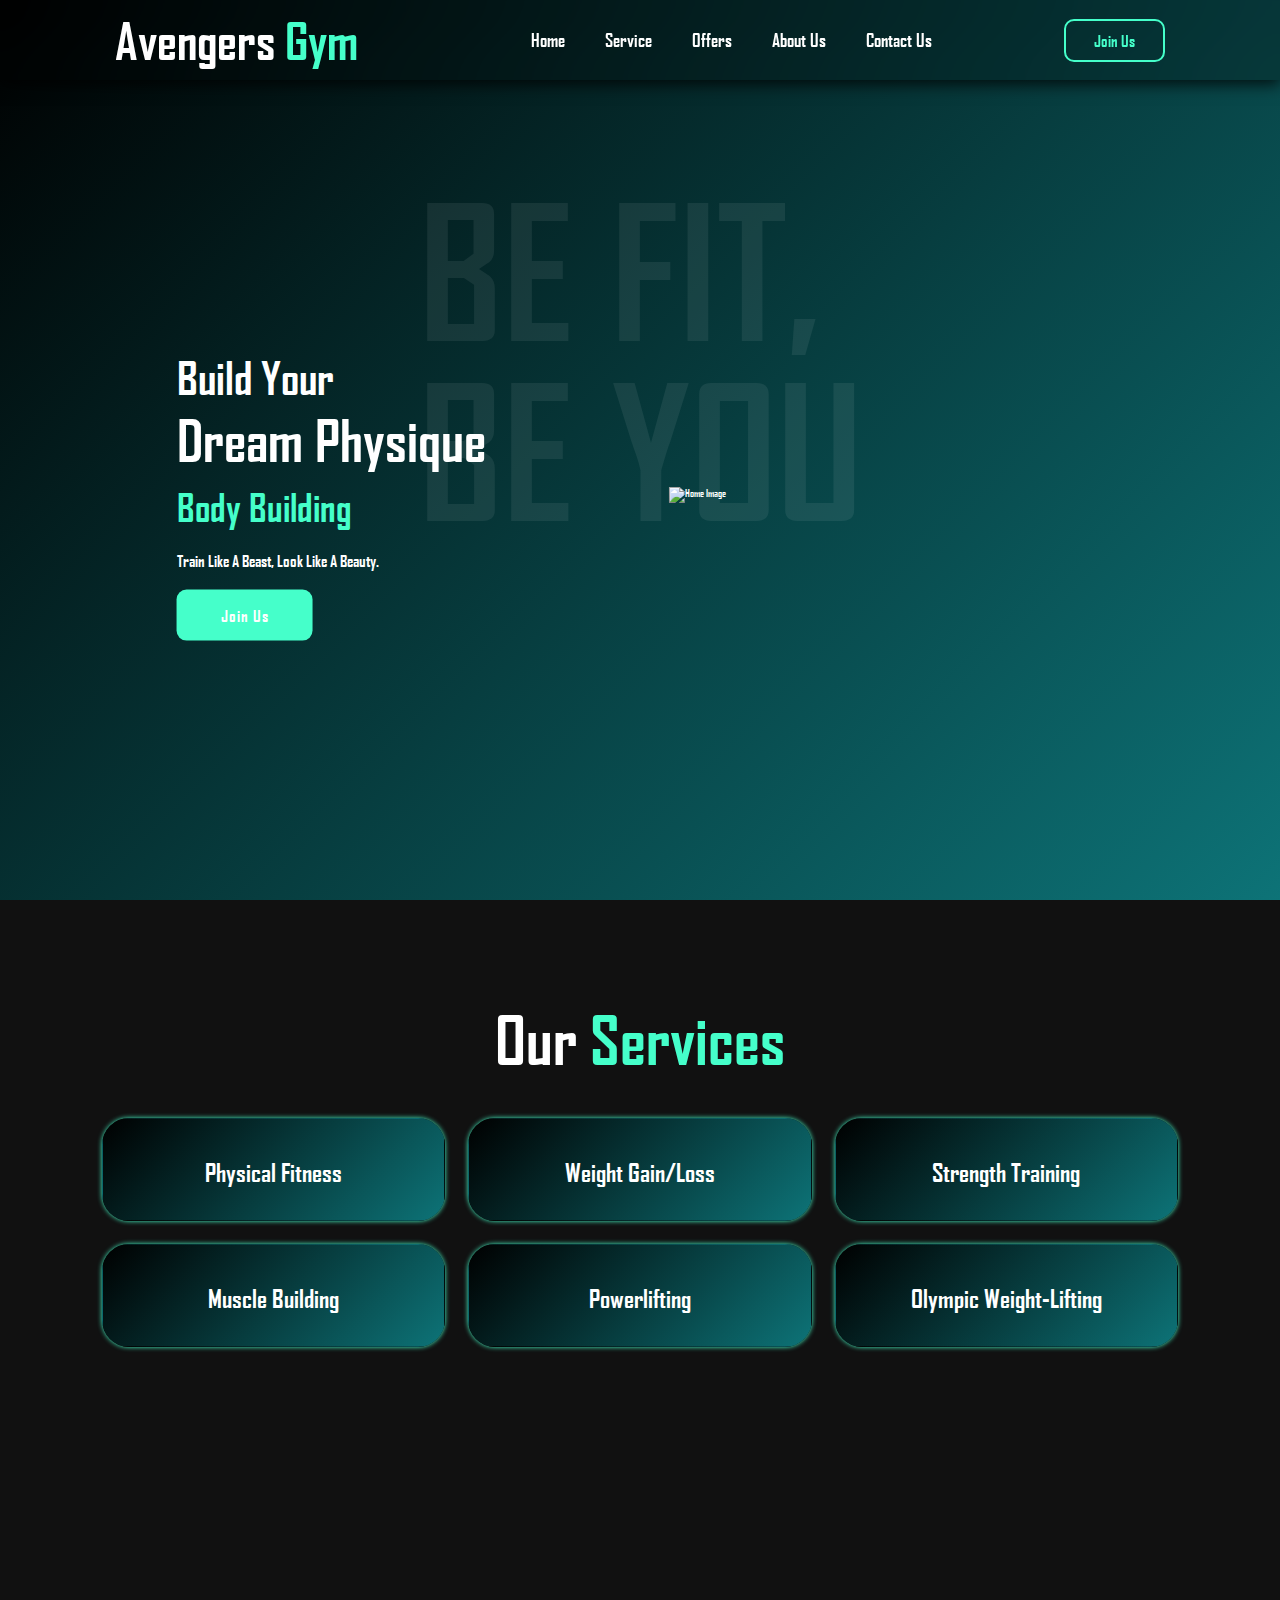
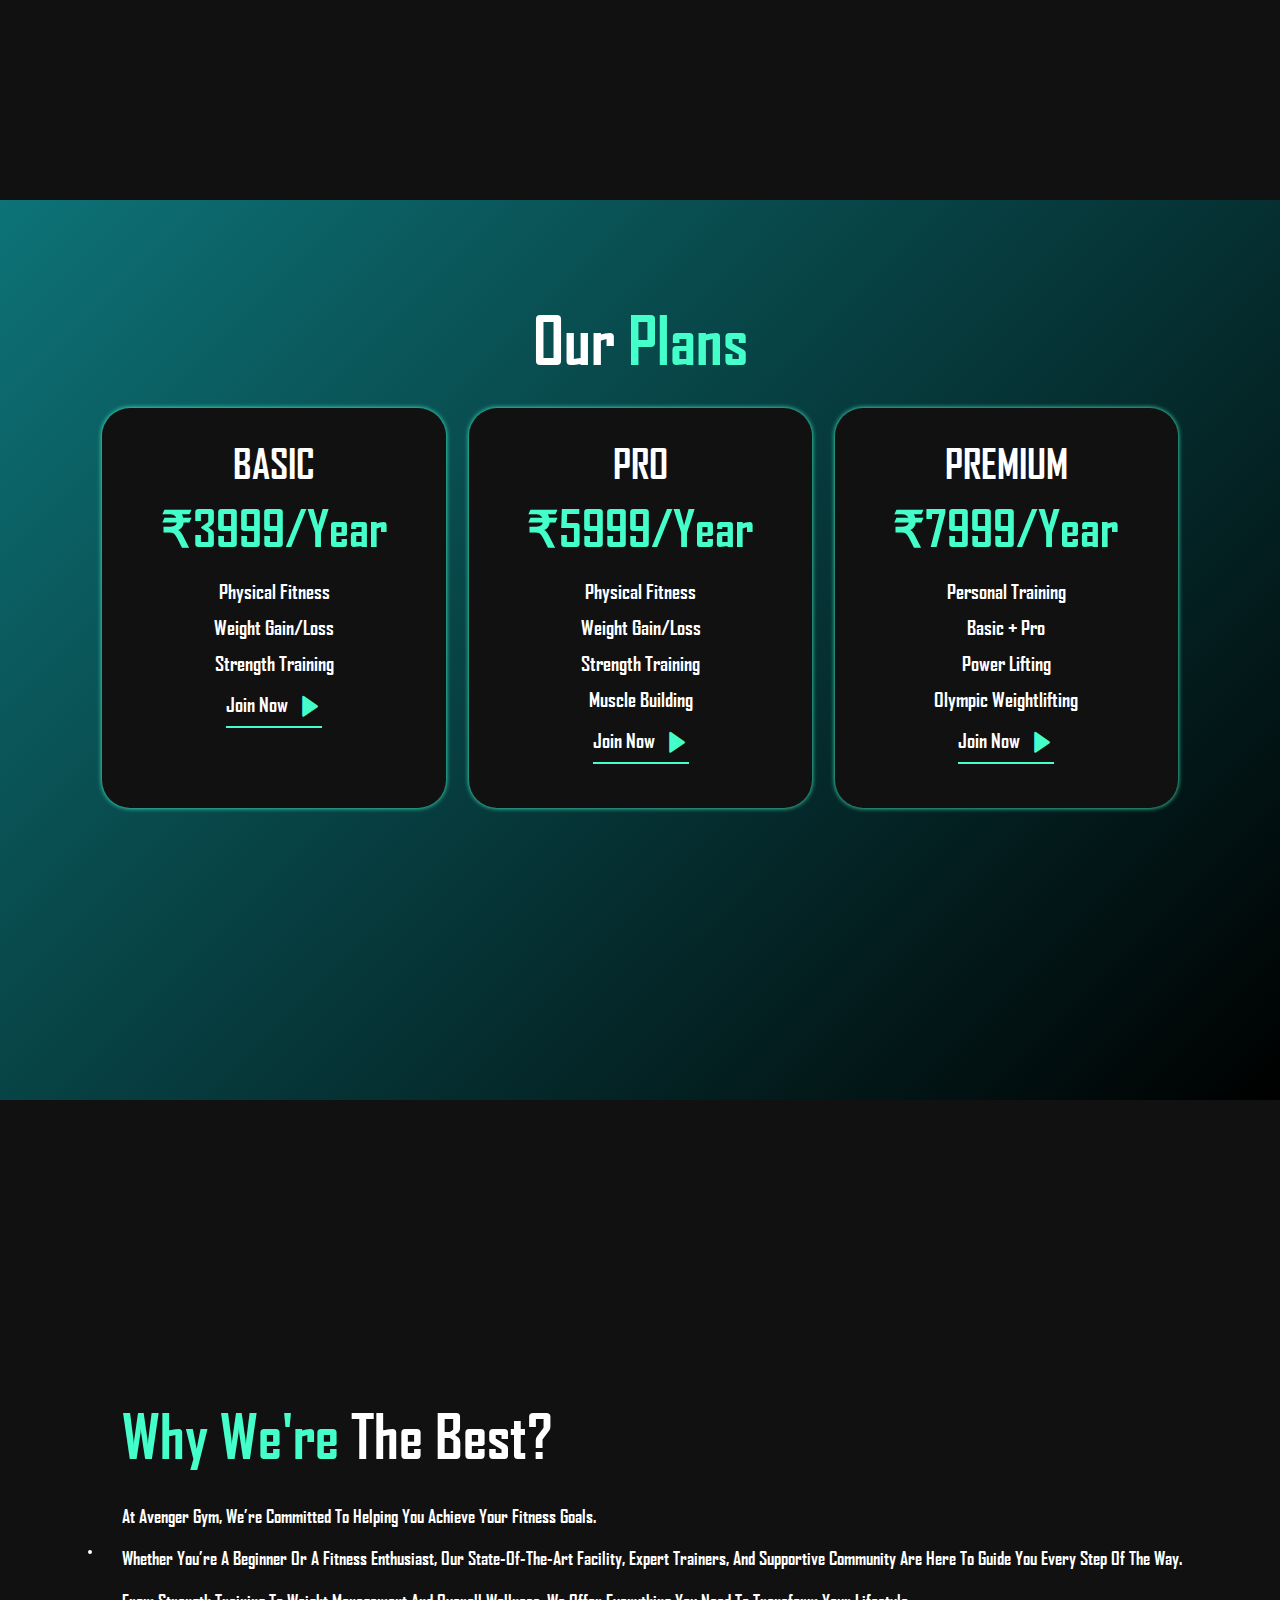
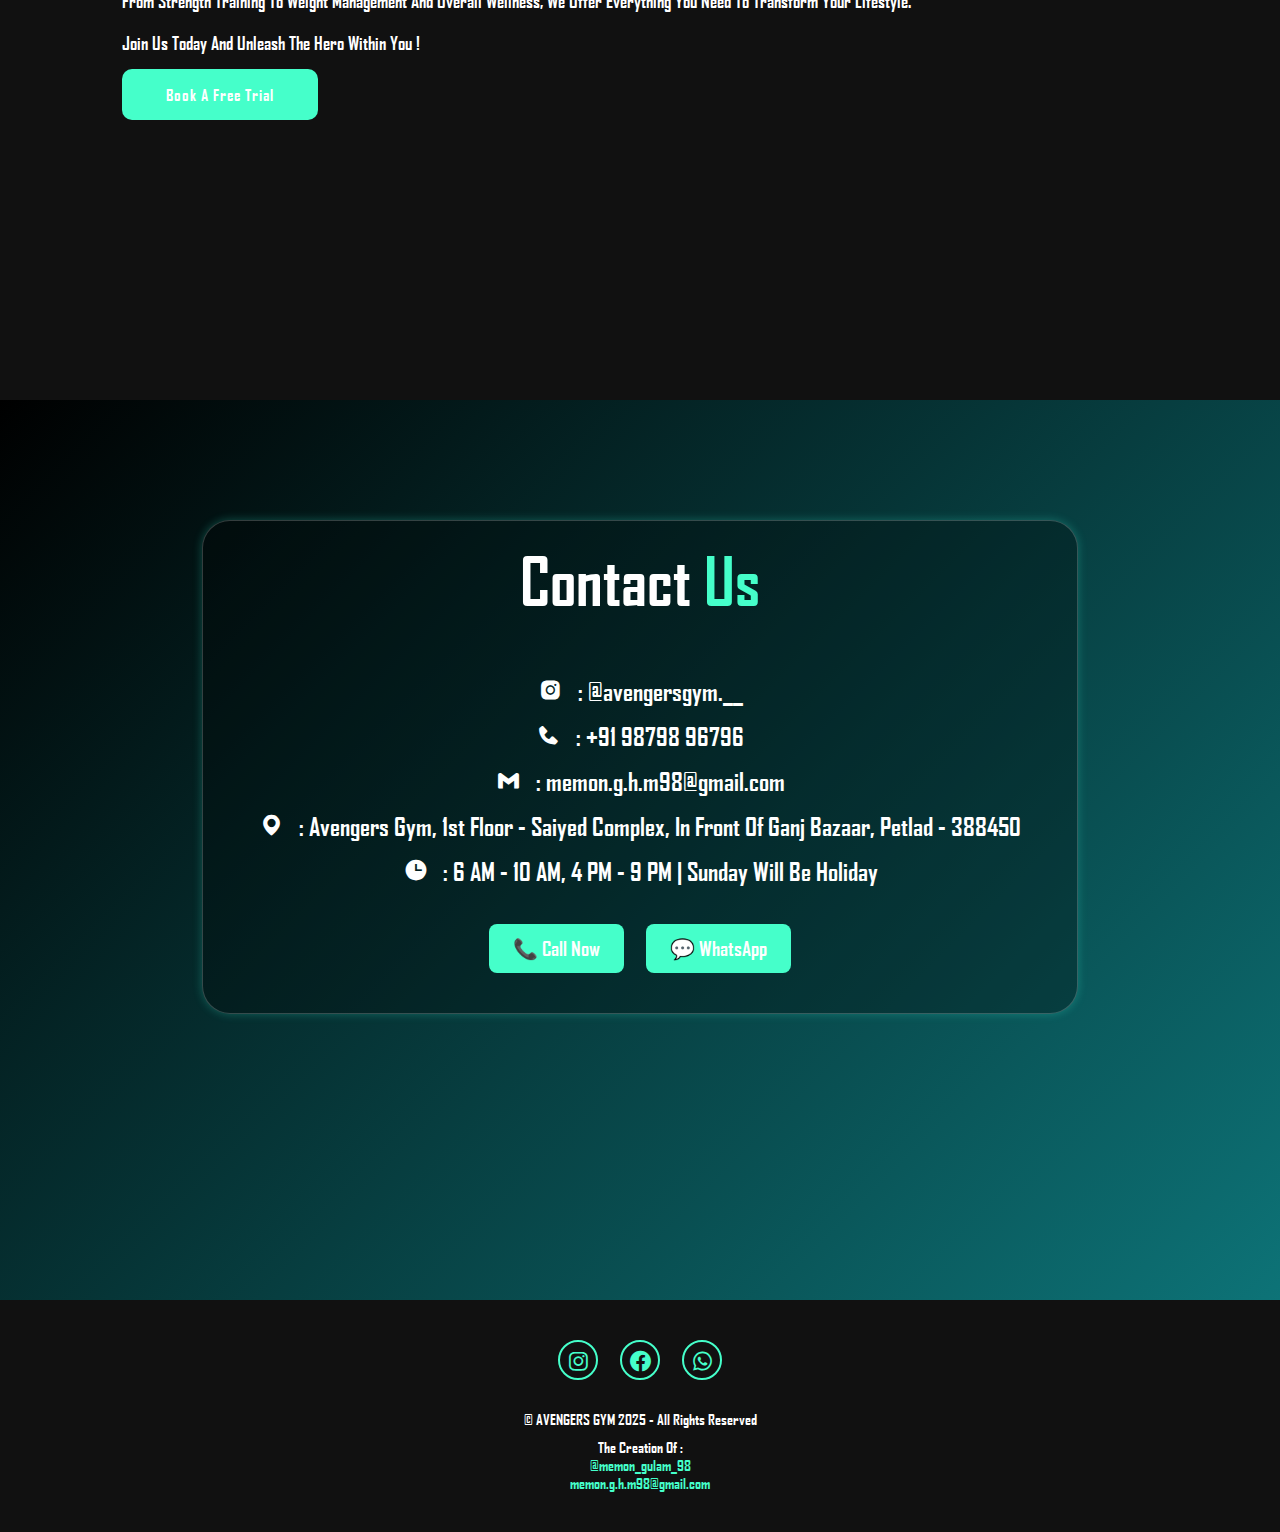
==== commit 5a0c8e1c: "Update Prices In Offers Section" ====
--- a/index.html
+++ b/index.html
@@ -80,7 +80,7 @@
         <div class="plans-content">
             <div class="box">
                 <h3>BASIC</h3>
-                <h2><span>₹999/Month</span></h2>
+                <h2><span>₹3999/Year</span></h2>
                 <ul>
                     <li>Physical Fitness</li>
                     <li>Weight Gain/Loss</li>
@@ -93,7 +93,7 @@
             </div>
             <div class="box">
                 <h3>PRO</h3>
-                <h2><span>₹1499/Month</span></h2>
+                <h2><span>₹5999/Year</span></h2>
                 <ul>
                     <li>Physical Fitness</li>
                     <li>Weight Gain/Loss</li>
@@ -107,7 +107,7 @@
             </div>
             <div class="box">
                 <h3>PREMIUM</h3>
-                <h2><span>₹1999/Month</span></h2>
+                <h2><span>₹7999/Year</span></h2>
                 <ul>
                     <li><b>Personal Training</b></li>
                     <li><b>Basic + Pro</b></li>
